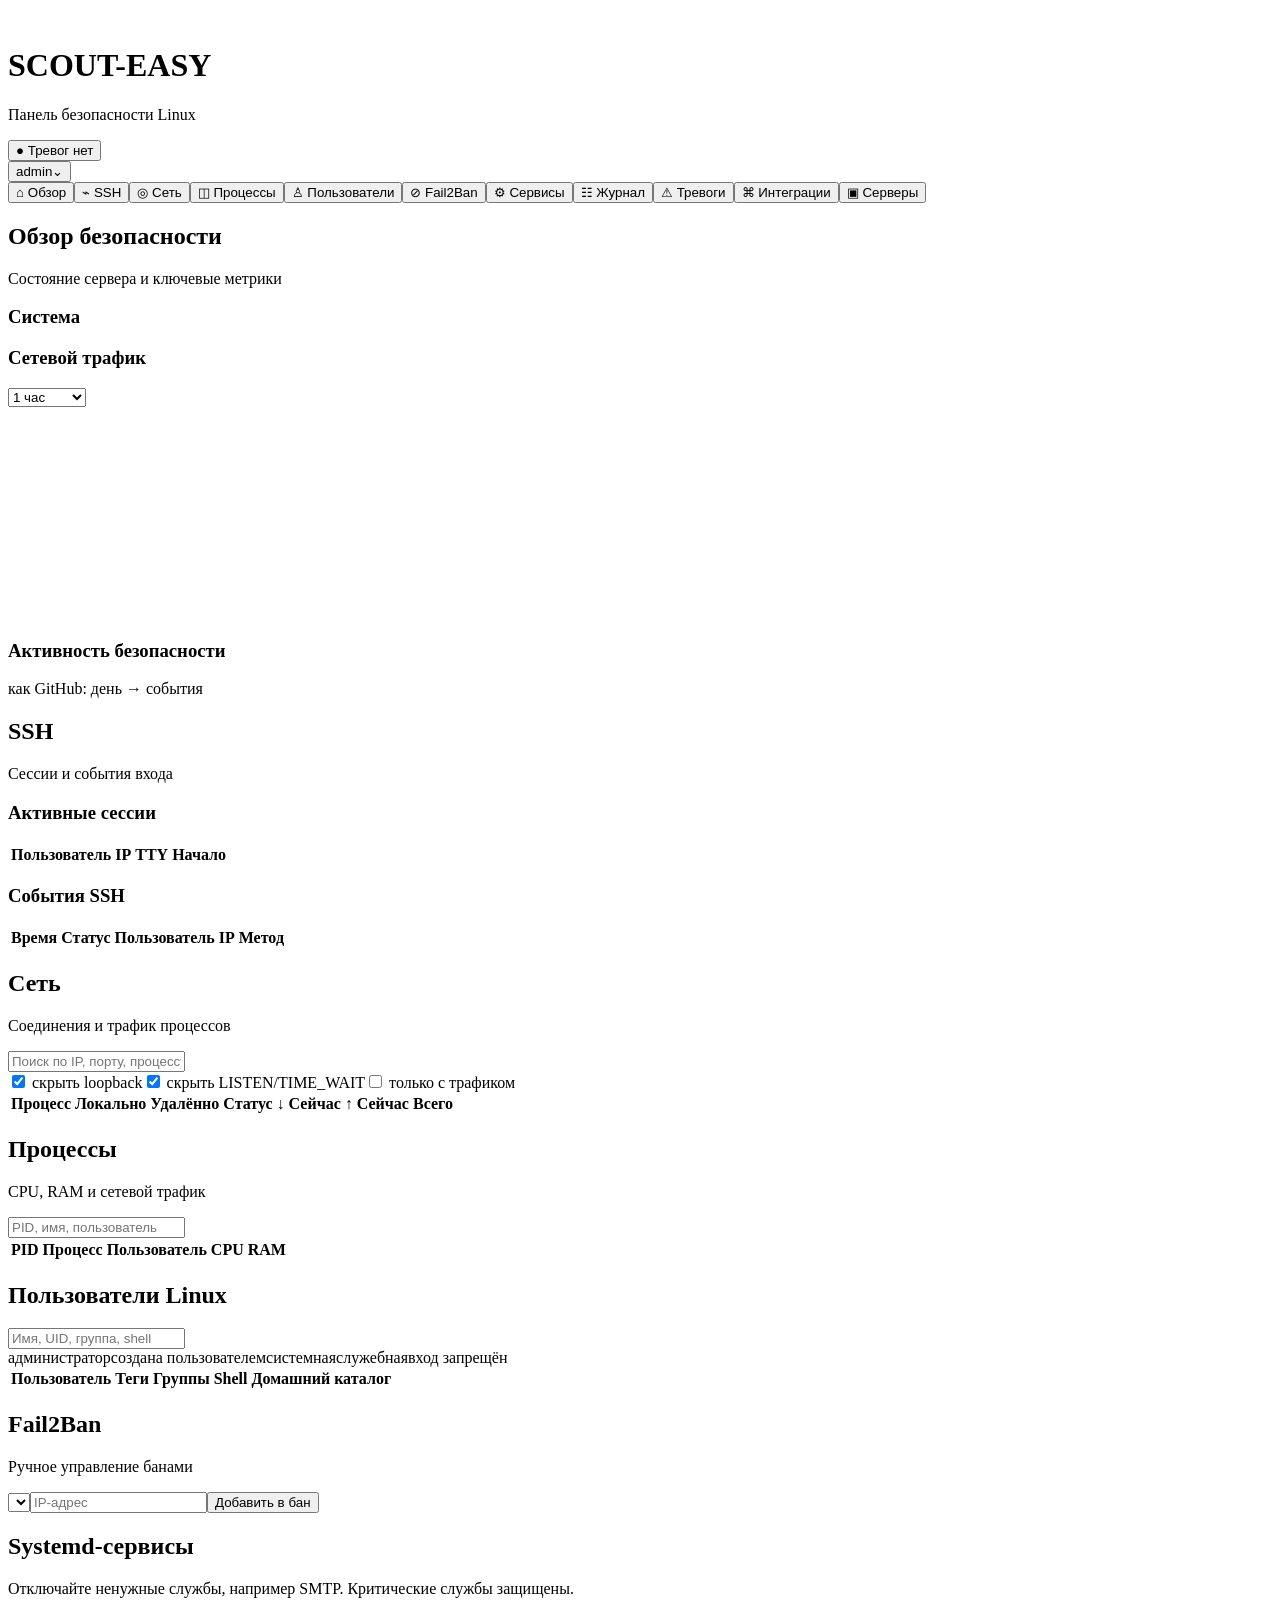
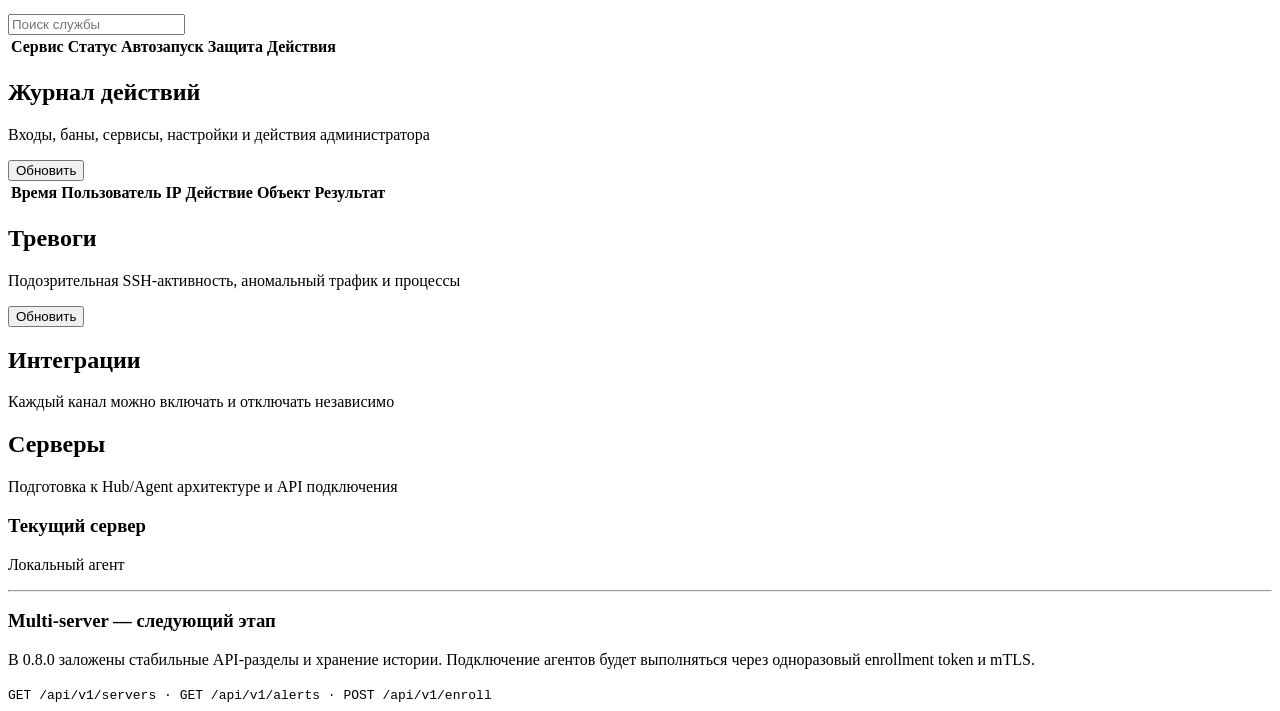
==== app/static/index.html @ 08ca0131 "Release SCOUT-EASY 0.8.0 with alerts, audit and services" ====
<!doctype html><html lang="ru"><head><meta charset="utf-8"><meta name="viewport" content="width=device-width,initial-scale=1"><title>SCOUT-EASY</title><link rel="icon" href="/static/favicon.png?v=0.8.0"><link rel="stylesheet" href="/static/style.css?v=0.8.0"></head>
<body>
<header class="topbar"><div class="brand"><img src="/static/scout-easy-logo.png?v=0.8.0" alt=""><div><h1>SCOUT-EASY</h1><p>Панель безопасности Linux</p></div></div><div class="top-actions"><button id="alarm-button" class="alarm-state ok">● Тревог нет</button><div class="profile-wrap"><button id="profile-button" class="profile-button"><img id="profile-avatar" src="/api/profile/avatar" alt=""><span id="profile-name">admin</span><span>⌄</span></button><div id="profile-menu" class="profile-menu" hidden><button data-profile="open">◉ Профиль</button><button data-profile="theme">◐ Сменить тему</button><a href="/api/profile/logs">⇩ Скачать логи</a><button data-profile="logout" class="danger-text">↪ Выйти</button></div></div></div></header>
<div class="app-shell"><aside class="sidebar" id="sidebar">
<button class="nav active" data-tab="overview">⌂ <span>Обзор</span></button><button class="nav" data-tab="ssh">⌁ <span>SSH</span></button><button class="nav" data-tab="network">◎ <span>Сеть</span></button><button class="nav" data-tab="processes">◫ <span>Процессы</span></button><button class="nav" data-tab="users">♙ <span>Пользователи</span></button><button class="nav" data-tab="fail2ban">⊘ <span>Fail2Ban</span></button><button class="nav" data-tab="services">⚙ <span>Сервисы</span></button><button class="nav" data-tab="audit">☷ <span>Журнал</span></button><button class="nav" data-tab="alerts">⚠ <span>Тревоги</span></button><button class="nav" data-tab="integrations">⌘ <span>Интеграции</span></button><button class="nav" data-tab="servers">▣ <span>Серверы</span></button>
</aside><main class="content">
<section class="tab active" id="tab-overview"><div class="page-head"><div><h2>Обзор безопасности</h2><p>Состояние сервера и ключевые метрики</p></div><span id="last-update"></span></div><div id="overview-cards" class="cards"></div><div class="grid two"><article class="panel"><div class="panel-title"><h3>Система</h3><span id="hostname"></span></div><div id="system"></div></article><article class="panel"><div class="panel-title"><h3>Сетевой трафик</h3><select id="traffic-range"><option value="900">15 минут</option><option value="3600" selected>1 час</option><option value="21600">6 часов</option><option value="86400">24 часа</option><option value="604800">7 дней</option></select></div><canvas id="traffic-chart" height="210"></canvas><div id="traffic-now" class="traffic-summary"></div></article></div><article class="panel"><div class="panel-title"><h3>Активность безопасности</h3><span>как GitHub: день → события</span></div><div id="heatmap" class="heatmap"></div></article></section>
<section class="tab" id="tab-ssh"><div class="page-head"><div><h2>SSH</h2><p>Сессии и события входа</p></div></div><div class="grid two"><article class="panel"><div class="panel-title"><h3>Активные сессии</h3></div><div class="table-wrap"><table><thead><tr><th>Пользователь</th><th>IP</th><th>TTY</th><th>Начало</th><th></th></tr></thead><tbody id="sessions"></tbody></table></div></article><article class="panel"><div class="panel-title"><h3>События SSH</h3></div><div class="table-wrap"><table><thead><tr><th>Время</th><th>Статус</th><th>Пользователь</th><th>IP</th><th>Метод</th><th></th></tr></thead><tbody id="events"></tbody></table></div></article></div></section>
<section class="tab" id="tab-network"><div class="page-head"><div><h2>Сеть</h2><p>Соединения и трафик процессов</p></div><input id="network-filter" class="filter" placeholder="Поиск по IP, порту, процессу"></div><article class="panel"><div class="toggle-row"><label><input id="hide-loopback" type="checkbox" checked> скрыть loopback</label><label><input id="hide-passive" type="checkbox" checked> скрыть LISTEN/TIME_WAIT</label><label><input id="active-traffic-only" type="checkbox"> только с трафиком</label></div><div class="table-wrap"><table><thead><tr><th>Процесс</th><th>Локально</th><th>Удалённо</th><th>Статус</th><th>↓ Сейчас</th><th>↑ Сейчас</th><th>Всего</th></tr></thead><tbody id="connections"></tbody></table></div></article></section>
<section class="tab" id="tab-processes"><div class="page-head"><div><h2>Процессы</h2><p>CPU, RAM и сетевой трафик</p></div><input id="process-filter" class="filter" placeholder="PID, имя, пользователь"></div><article class="panel"><div class="table-wrap"><table><thead><tr><th>PID</th><th>Процесс</th><th>Пользователь</th><th>CPU</th><th>RAM</th></tr></thead><tbody id="processes"></tbody></table></div></article></section>
<section class="tab" id="tab-users"><div class="page-head"><div><h2>Пользователи Linux</h2><p id="users-summary"></p></div><input id="users-filter" class="filter" placeholder="Имя, UID, группа, shell"></div><article class="panel"><div class="tag-legend"><span class="tag admin">администратор</span><span class="tag human">создана пользователем</span><span class="tag system">системная</span><span class="tag service">служебная</span><span class="tag disabled">вход запрещён</span></div><div class="table-wrap"><table><thead><tr><th>Пользователь</th><th>Теги</th><th>Группы</th><th>Shell</th><th>Домашний каталог</th></tr></thead><tbody id="users"></tbody></table></div></article></section>
<section class="tab" id="tab-fail2ban"><div class="page-head"><div><h2>Fail2Ban</h2><p>Ручное управление банами</p></div></div><article class="panel"><form id="f2b-manager" class="inline-form"><select id="f2b-jail"></select><input id="f2b-ip" placeholder="IP-адрес"><button class="danger">Добавить в бан</button></form><div id="fail2ban"></div></article></section>
<section class="tab" id="tab-services"><div class="page-head"><div><h2>Systemd-сервисы</h2><p>Отключайте ненужные службы, например SMTP. Критические службы защищены.</p></div><input id="service-filter" class="filter" placeholder="Поиск службы"></div><article class="panel"><div class="table-wrap"><table><thead><tr><th>Сервис</th><th>Статус</th><th>Автозапуск</th><th>Защита</th><th>Действия</th></tr></thead><tbody id="services"></tbody></table></div></article></section>
<section class="tab" id="tab-audit"><div class="page-head"><div><h2>Журнал действий</h2><p>Входы, баны, сервисы, настройки и действия администратора</p></div><button id="refresh-audit">Обновить</button></div><article class="panel"><div class="table-wrap"><table><thead><tr><th>Время</th><th>Пользователь</th><th>IP</th><th>Действие</th><th>Объект</th><th>Результат</th></tr></thead><tbody id="audit"></tbody></table></div></article></section>
<section class="tab" id="tab-alerts"><div class="page-head"><div><h2>Тревоги</h2><p>Подозрительная SSH-активность, аномальный трафик и процессы</p></div><button id="refresh-alerts">Обновить</button></div><div id="alerts-list" class="alerts-list"></div></section>
<section class="tab" id="tab-integrations"><div class="page-head"><div><h2>Интеграции</h2><p>Каждый канал можно включать и отключать независимо</p></div></div><div id="integrations" class="integration-grid"></div></section>
<section class="tab" id="tab-servers"><div class="page-head"><div><h2>Серверы</h2><p>Подготовка к Hub/Agent архитектуре и API подключения</p></div></div><article class="panel empty-state"><h3>Текущий сервер</h3><p id="current-server">Локальный агент</p><hr><h3>Multi-server — следующий этап</h3><p>В 0.8.0 заложены стабильные API-разделы и хранение истории. Подключение агентов будет выполняться через одноразовый enrollment token и mTLS.</p><code>GET /api/v1/servers · GET /api/v1/alerts · POST /api/v1/enroll</code></article></section>
</main></div>
<div id="profile-modal" class="modal" hidden><div class="modal-card"><button id="profile-close" class="modal-close">×</button><h2>Профиль</h2><div class="profile-editor"><img id="profile-avatar-large" src="/api/profile/avatar"><label class="upload">Загрузить аватар<input id="avatar-input" type="file" accept="image/png,image/jpeg,image/webp" hidden></label></div><form id="display-name-form"><label>Отображаемое имя<input id="display-name-input"></label><button>Сохранить</button></form><form id="password-form"><h3>Сменить пароль</h3><input id="current-password" type="password" placeholder="Текущий пароль"><input id="new-password" type="password" placeholder="Новый пароль"><input id="password-totp" inputmode="numeric" placeholder="Код 2FA"><button>Изменить пароль</button></form><form id="totp-form"><h3>Пересоздать 2FA</h3><input id="totp-password" type="password" placeholder="Пароль"><input id="totp-current" inputmode="numeric" placeholder="Текущий код"><button>Пересоздать 2FA</button><div id="totp-result"></div></form></div></div><div id="toast" class="toast" hidden></div>
<script src="/static/app.js?v=0.8.0"></script></body></html>
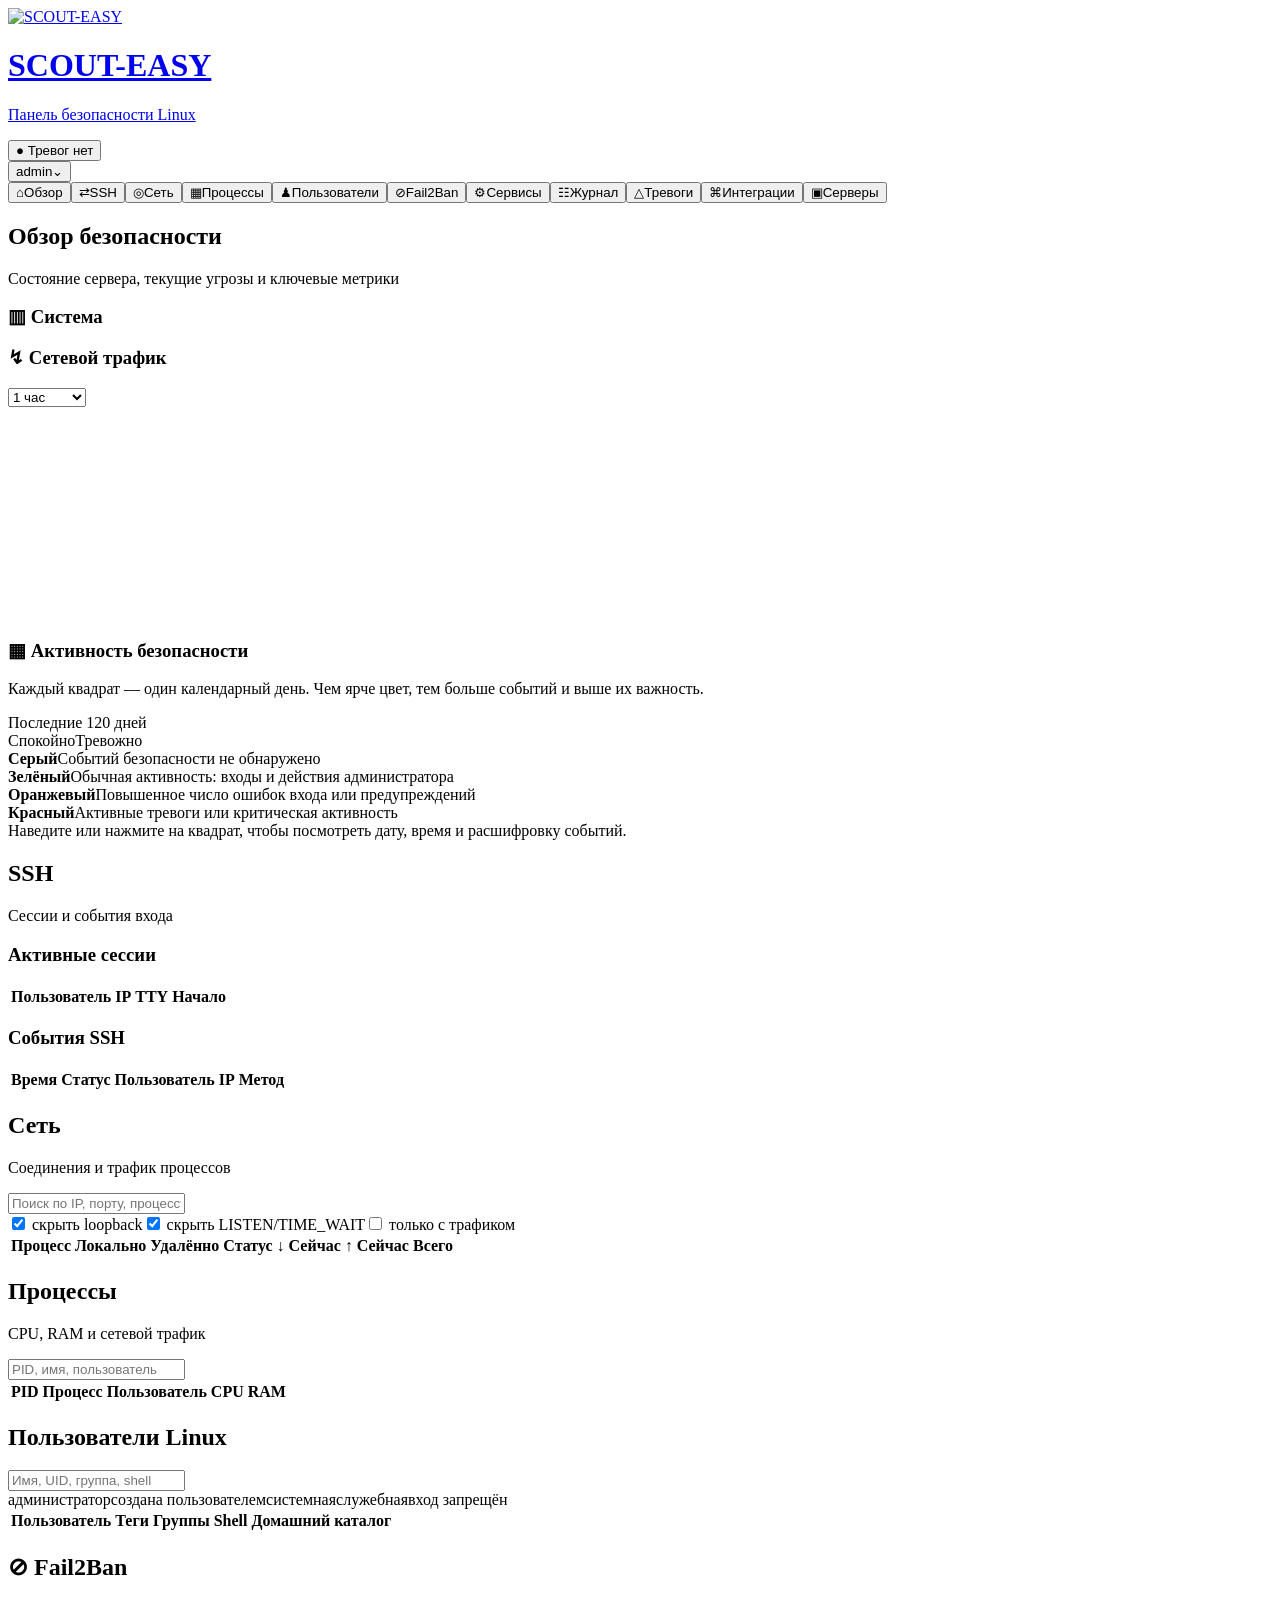
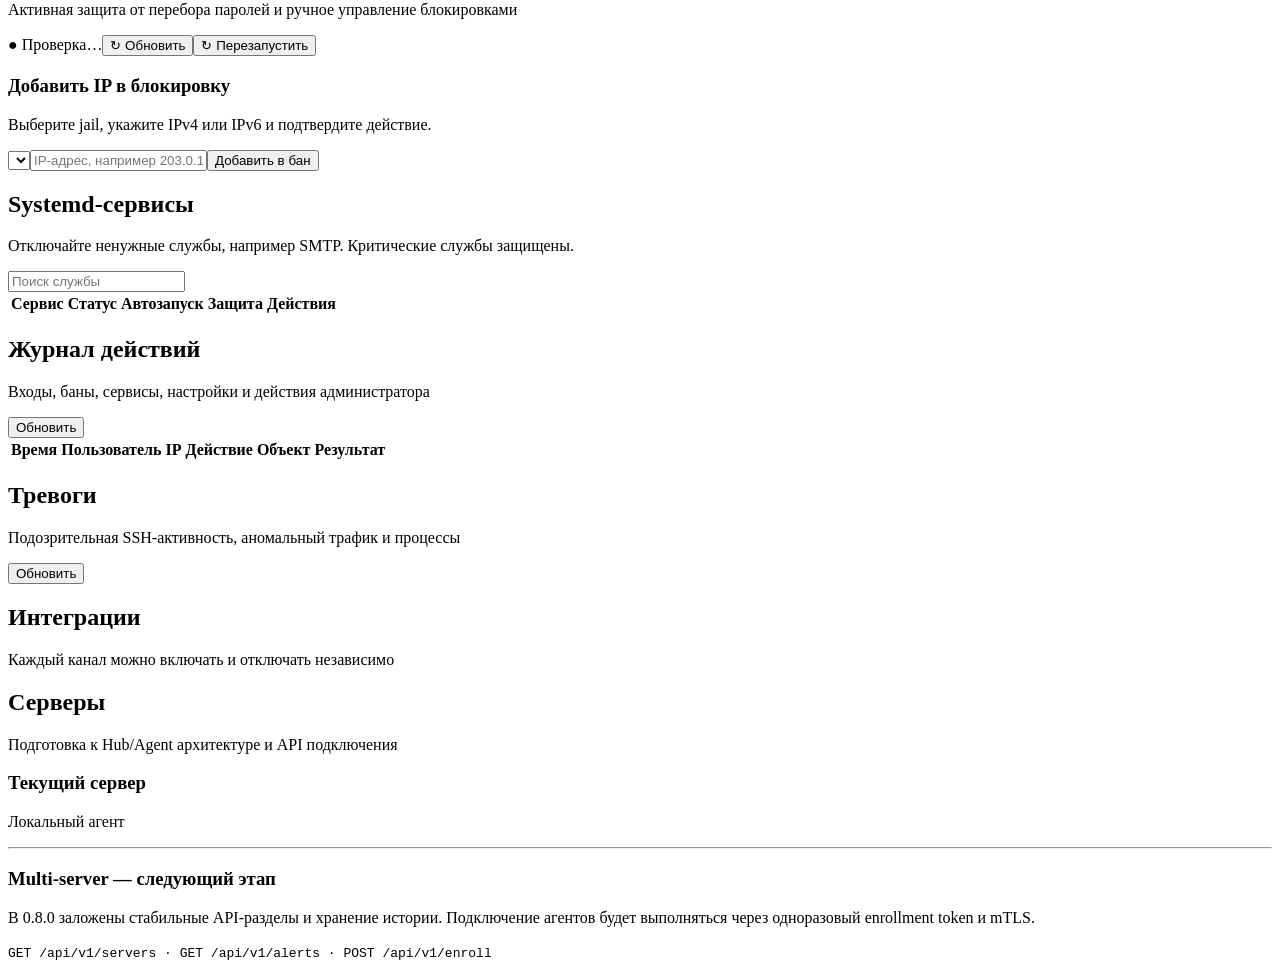
==== commit 510c9174: "Release SCOUT-EASY 0.8.2 UI and Fail2Ban improvements" ====
--- a/app/static/index.html
+++ b/app/static/index.html
@@ -1,15 +1,15 @@
-<!doctype html><html lang="ru"><head><meta charset="utf-8"><meta name="viewport" content="width=device-width,initial-scale=1"><title>SCOUT-EASY</title><link rel="icon" href="/static/favicon.png?v=0.8.0"><link rel="stylesheet" href="/static/style.css?v=0.8.0"></head>
+<!doctype html><html lang="ru"><head><meta charset="utf-8"><meta name="viewport" content="width=device-width,initial-scale=1"><title>SCOUT-EASY</title><link rel="icon" href="/static/favicon.png?v=0.8.2"><link rel="stylesheet" href="/static/style.css?v=0.8.2"></head>
 <body>
-<header class="topbar"><div class="brand"><img src="/static/scout-easy-logo.png?v=0.8.0" alt=""><div><h1>SCOUT-EASY</h1><p>Панель безопасности Linux</p></div></div><div class="top-actions"><button id="alarm-button" class="alarm-state ok">● Тревог нет</button><div class="profile-wrap"><button id="profile-button" class="profile-button"><img id="profile-avatar" src="/api/profile/avatar" alt=""><span id="profile-name">admin</span><span>⌄</span></button><div id="profile-menu" class="profile-menu" hidden><button data-profile="open">◉ Профиль</button><button data-profile="theme">◐ Сменить тему</button><a href="/api/profile/logs">⇩ Скачать логи</a><button data-profile="logout" class="danger-text">↪ Выйти</button></div></div></div></header>
+<header class="topbar"><a class="brand" href="#overview" id="brand-home" aria-label="На главную"><img src="/static/scout-easy-logo.png?v=0.8.2" alt="SCOUT-EASY"><div><h1>SCOUT-EASY</h1><p>Панель безопасности Linux</p></div></a><div class="top-actions"><button id="alarm-button" class="alarm-state ok">● Тревог нет</button><div class="profile-wrap"><button id="profile-button" class="profile-button"><img id="profile-avatar" src="/api/profile/avatar" alt=""><span id="profile-name">admin</span><span>⌄</span></button><div id="profile-menu" class="profile-menu" hidden><button data-profile="open">◉ Профиль</button><button data-profile="theme">◐ Сменить тему</button><a href="/api/profile/logs">⇩ Скачать логи</a><button data-profile="logout" class="danger-text">↪ Выйти</button></div></div></div></header>
 <div class="app-shell"><aside class="sidebar" id="sidebar">
-<button class="nav active" data-tab="overview">⌂ <span>Обзор</span></button><button class="nav" data-tab="ssh">⌁ <span>SSH</span></button><button class="nav" data-tab="network">◎ <span>Сеть</span></button><button class="nav" data-tab="processes">◫ <span>Процессы</span></button><button class="nav" data-tab="users">♙ <span>Пользователи</span></button><button class="nav" data-tab="fail2ban">⊘ <span>Fail2Ban</span></button><button class="nav" data-tab="services">⚙ <span>Сервисы</span></button><button class="nav" data-tab="audit">☷ <span>Журнал</span></button><button class="nav" data-tab="alerts">⚠ <span>Тревоги</span></button><button class="nav" data-tab="integrations">⌘ <span>Интеграции</span></button><button class="nav" data-tab="servers">▣ <span>Серверы</span></button>
+<button class="nav active" data-tab="overview"><span class="nav-icon">⌂</span><span>Обзор</span></button><button class="nav" data-tab="ssh"><span class="nav-icon">⇄</span><span>SSH</span></button><button class="nav" data-tab="network"><span class="nav-icon">◎</span><span>Сеть</span></button><button class="nav" data-tab="processes"><span class="nav-icon">▦</span><span>Процессы</span></button><button class="nav" data-tab="users"><span class="nav-icon">♟</span><span>Пользователи</span></button><button class="nav" data-tab="fail2ban"><span class="nav-icon">⊘</span><span>Fail2Ban</span></button><button class="nav" data-tab="services"><span class="nav-icon">⚙</span><span>Сервисы</span></button><button class="nav" data-tab="audit"><span class="nav-icon">☷</span><span>Журнал</span></button><button class="nav" data-tab="alerts"><span class="nav-icon">△</span><span>Тревоги</span></button><button class="nav" data-tab="integrations"><span class="nav-icon">⌘</span><span>Интеграции</span></button><button class="nav" data-tab="servers"><span class="nav-icon">▣</span><span>Серверы</span></button>
 </aside><main class="content">
-<section class="tab active" id="tab-overview"><div class="page-head"><div><h2>Обзор безопасности</h2><p>Состояние сервера и ключевые метрики</p></div><span id="last-update"></span></div><div id="overview-cards" class="cards"></div><div class="grid two"><article class="panel"><div class="panel-title"><h3>Система</h3><span id="hostname"></span></div><div id="system"></div></article><article class="panel"><div class="panel-title"><h3>Сетевой трафик</h3><select id="traffic-range"><option value="900">15 минут</option><option value="3600" selected>1 час</option><option value="21600">6 часов</option><option value="86400">24 часа</option><option value="604800">7 дней</option></select></div><canvas id="traffic-chart" height="210"></canvas><div id="traffic-now" class="traffic-summary"></div></article></div><article class="panel"><div class="panel-title"><h3>Активность безопасности</h3><span>как GitHub: день → события</span></div><div id="heatmap" class="heatmap"></div></article></section>
+<section class="tab active" id="tab-overview"><div class="page-head"><div><h2>Обзор безопасности</h2><p>Состояние сервера, текущие угрозы и ключевые метрики</p></div><span id="last-update"></span></div><div id="overview-cards" class="cards"></div><div class="grid two"><article class="panel"><div class="panel-title"><h3><span class="title-icon">▥</span> Система</h3><span id="hostname"></span></div><div id="system"></div></article><article class="panel"><div class="panel-title"><h3><span class="title-icon">↯</span> Сетевой трафик</h3><select id="traffic-range"><option value="900">15 минут</option><option value="3600" selected>1 час</option><option value="21600">6 часов</option><option value="86400">24 часа</option><option value="604800">7 дней</option></select></div><canvas id="traffic-chart" height="210"></canvas><div id="traffic-now" class="traffic-summary"></div></article></div><article class="panel security-activity-panel"><div class="panel-title"><div><h3><span class="title-icon">▦</span> Активность безопасности</h3><p>Каждый квадрат — один календарный день. Чем ярче цвет, тем больше событий и выше их важность.</p></div><span class="period-pill">Последние 120 дней</span></div><div id="activity-summary" class="activity-summary"></div><div class="heatmap-wrap"><div id="heatmap" class="heatmap"></div><div class="heatmap-legend"><span>Спокойно</span><i class="heat l0"></i><i class="heat l1"></i><i class="heat l2"></i><i class="heat l3"></i><i class="heat l4"></i><span>Тревожно</span></div></div><div class="activity-help"><article><b>Серый</b><span>Событий безопасности не обнаружено</span></article><article><b>Зелёный</b><span>Обычная активность: входы и действия администратора</span></article><article><b>Оранжевый</b><span>Повышенное число ошибок входа или предупреждений</span></article><article><b>Красный</b><span>Активные тревоги или критическая активность</span></article></div><div id="heatmap-details" class="heatmap-details">Наведите или нажмите на квадрат, чтобы посмотреть дату, время и расшифровку событий.</div></article></section>
 <section class="tab" id="tab-ssh"><div class="page-head"><div><h2>SSH</h2><p>Сессии и события входа</p></div></div><div class="grid two"><article class="panel"><div class="panel-title"><h3>Активные сессии</h3></div><div class="table-wrap"><table><thead><tr><th>Пользователь</th><th>IP</th><th>TTY</th><th>Начало</th><th></th></tr></thead><tbody id="sessions"></tbody></table></div></article><article class="panel"><div class="panel-title"><h3>События SSH</h3></div><div class="table-wrap"><table><thead><tr><th>Время</th><th>Статус</th><th>Пользователь</th><th>IP</th><th>Метод</th><th></th></tr></thead><tbody id="events"></tbody></table></div></article></div></section>
 <section class="tab" id="tab-network"><div class="page-head"><div><h2>Сеть</h2><p>Соединения и трафик процессов</p></div><input id="network-filter" class="filter" placeholder="Поиск по IP, порту, процессу"></div><article class="panel"><div class="toggle-row"><label><input id="hide-loopback" type="checkbox" checked> скрыть loopback</label><label><input id="hide-passive" type="checkbox" checked> скрыть LISTEN/TIME_WAIT</label><label><input id="active-traffic-only" type="checkbox"> только с трафиком</label></div><div class="table-wrap"><table><thead><tr><th>Процесс</th><th>Локально</th><th>Удалённо</th><th>Статус</th><th>↓ Сейчас</th><th>↑ Сейчас</th><th>Всего</th></tr></thead><tbody id="connections"></tbody></table></div></article></section>
 <section class="tab" id="tab-processes"><div class="page-head"><div><h2>Процессы</h2><p>CPU, RAM и сетевой трафик</p></div><input id="process-filter" class="filter" placeholder="PID, имя, пользователь"></div><article class="panel"><div class="table-wrap"><table><thead><tr><th>PID</th><th>Процесс</th><th>Пользователь</th><th>CPU</th><th>RAM</th></tr></thead><tbody id="processes"></tbody></table></div></article></section>
 <section class="tab" id="tab-users"><div class="page-head"><div><h2>Пользователи Linux</h2><p id="users-summary"></p></div><input id="users-filter" class="filter" placeholder="Имя, UID, группа, shell"></div><article class="panel"><div class="tag-legend"><span class="tag admin">администратор</span><span class="tag human">создана пользователем</span><span class="tag system">системная</span><span class="tag service">служебная</span><span class="tag disabled">вход запрещён</span></div><div class="table-wrap"><table><thead><tr><th>Пользователь</th><th>Теги</th><th>Группы</th><th>Shell</th><th>Домашний каталог</th></tr></thead><tbody id="users"></tbody></table></div></article></section>
-<section class="tab" id="tab-fail2ban"><div class="page-head"><div><h2>Fail2Ban</h2><p>Ручное управление банами</p></div></div><article class="panel"><form id="f2b-manager" class="inline-form"><select id="f2b-jail"></select><input id="f2b-ip" placeholder="IP-адрес"><button class="danger">Добавить в бан</button></form><div id="fail2ban"></div></article></section>
+<section class="tab" id="tab-fail2ban"><div class="page-head"><div><h2><span class="title-icon">⊘</span> Fail2Ban</h2><p>Активная защита от перебора паролей и ручное управление блокировками</p></div><div class="page-actions"><span id="f2b-status" class="service-status checking">● Проверка…</span><button id="f2b-refresh">↻ Обновить</button><button data-act="service" data-unit="fail2ban.service" data-op="restart">↻ Перезапустить</button></div></div><div id="f2b-summary" class="f2b-summary"></div><article class="panel f2b-panel"><div class="f2b-manager-head"><div><h3>Добавить IP в блокировку</h3><p>Выберите jail, укажите IPv4 или IPv6 и подтвердите действие.</p></div></div><form id="f2b-manager" class="inline-form"><select id="f2b-jail"></select><input id="f2b-ip" placeholder="IP-адрес, например 203.0.113.10"><button class="danger">Добавить в бан</button></form><div id="fail2ban"></div></article></section>
 <section class="tab" id="tab-services"><div class="page-head"><div><h2>Systemd-сервисы</h2><p>Отключайте ненужные службы, например SMTP. Критические службы защищены.</p></div><input id="service-filter" class="filter" placeholder="Поиск службы"></div><article class="panel"><div class="table-wrap"><table><thead><tr><th>Сервис</th><th>Статус</th><th>Автозапуск</th><th>Защита</th><th>Действия</th></tr></thead><tbody id="services"></tbody></table></div></article></section>
 <section class="tab" id="tab-audit"><div class="page-head"><div><h2>Журнал действий</h2><p>Входы, баны, сервисы, настройки и действия администратора</p></div><button id="refresh-audit">Обновить</button></div><article class="panel"><div class="table-wrap"><table><thead><tr><th>Время</th><th>Пользователь</th><th>IP</th><th>Действие</th><th>Объект</th><th>Результат</th></tr></thead><tbody id="audit"></tbody></table></div></article></section>
 <section class="tab" id="tab-alerts"><div class="page-head"><div><h2>Тревоги</h2><p>Подозрительная SSH-активность, аномальный трафик и процессы</p></div><button id="refresh-alerts">Обновить</button></div><div id="alerts-list" class="alerts-list"></div></section>
@@ -17,4 +17,4 @@
 <section class="tab" id="tab-servers"><div class="page-head"><div><h2>Серверы</h2><p>Подготовка к Hub/Agent архитектуре и API подключения</p></div></div><article class="panel empty-state"><h3>Текущий сервер</h3><p id="current-server">Локальный агент</p><hr><h3>Multi-server — следующий этап</h3><p>В 0.8.0 заложены стабильные API-разделы и хранение истории. Подключение агентов будет выполняться через одноразовый enrollment token и mTLS.</p><code>GET /api/v1/servers · GET /api/v1/alerts · POST /api/v1/enroll</code></article></section>
 </main></div>
 <div id="profile-modal" class="modal" hidden><div class="modal-card"><button id="profile-close" class="modal-close">×</button><h2>Профиль</h2><div class="profile-editor"><img id="profile-avatar-large" src="/api/profile/avatar"><label class="upload">Загрузить аватар<input id="avatar-input" type="file" accept="image/png,image/jpeg,image/webp" hidden></label></div><form id="display-name-form"><label>Отображаемое имя<input id="display-name-input"></label><button>Сохранить</button></form><form id="password-form"><h3>Сменить пароль</h3><input id="current-password" type="password" placeholder="Текущий пароль"><input id="new-password" type="password" placeholder="Новый пароль"><input id="password-totp" inputmode="numeric" placeholder="Код 2FA"><button>Изменить пароль</button></form><form id="totp-form"><h3>Пересоздать 2FA</h3><input id="totp-password" type="password" placeholder="Пароль"><input id="totp-current" inputmode="numeric" placeholder="Текущий код"><button>Пересоздать 2FA</button><div id="totp-result"></div></form></div></div><div id="toast" class="toast" hidden></div>
-<script src="/static/app.js?v=0.8.0"></script></body></html>
+<script src="/static/app.js?v=0.8.2"></script></body></html>
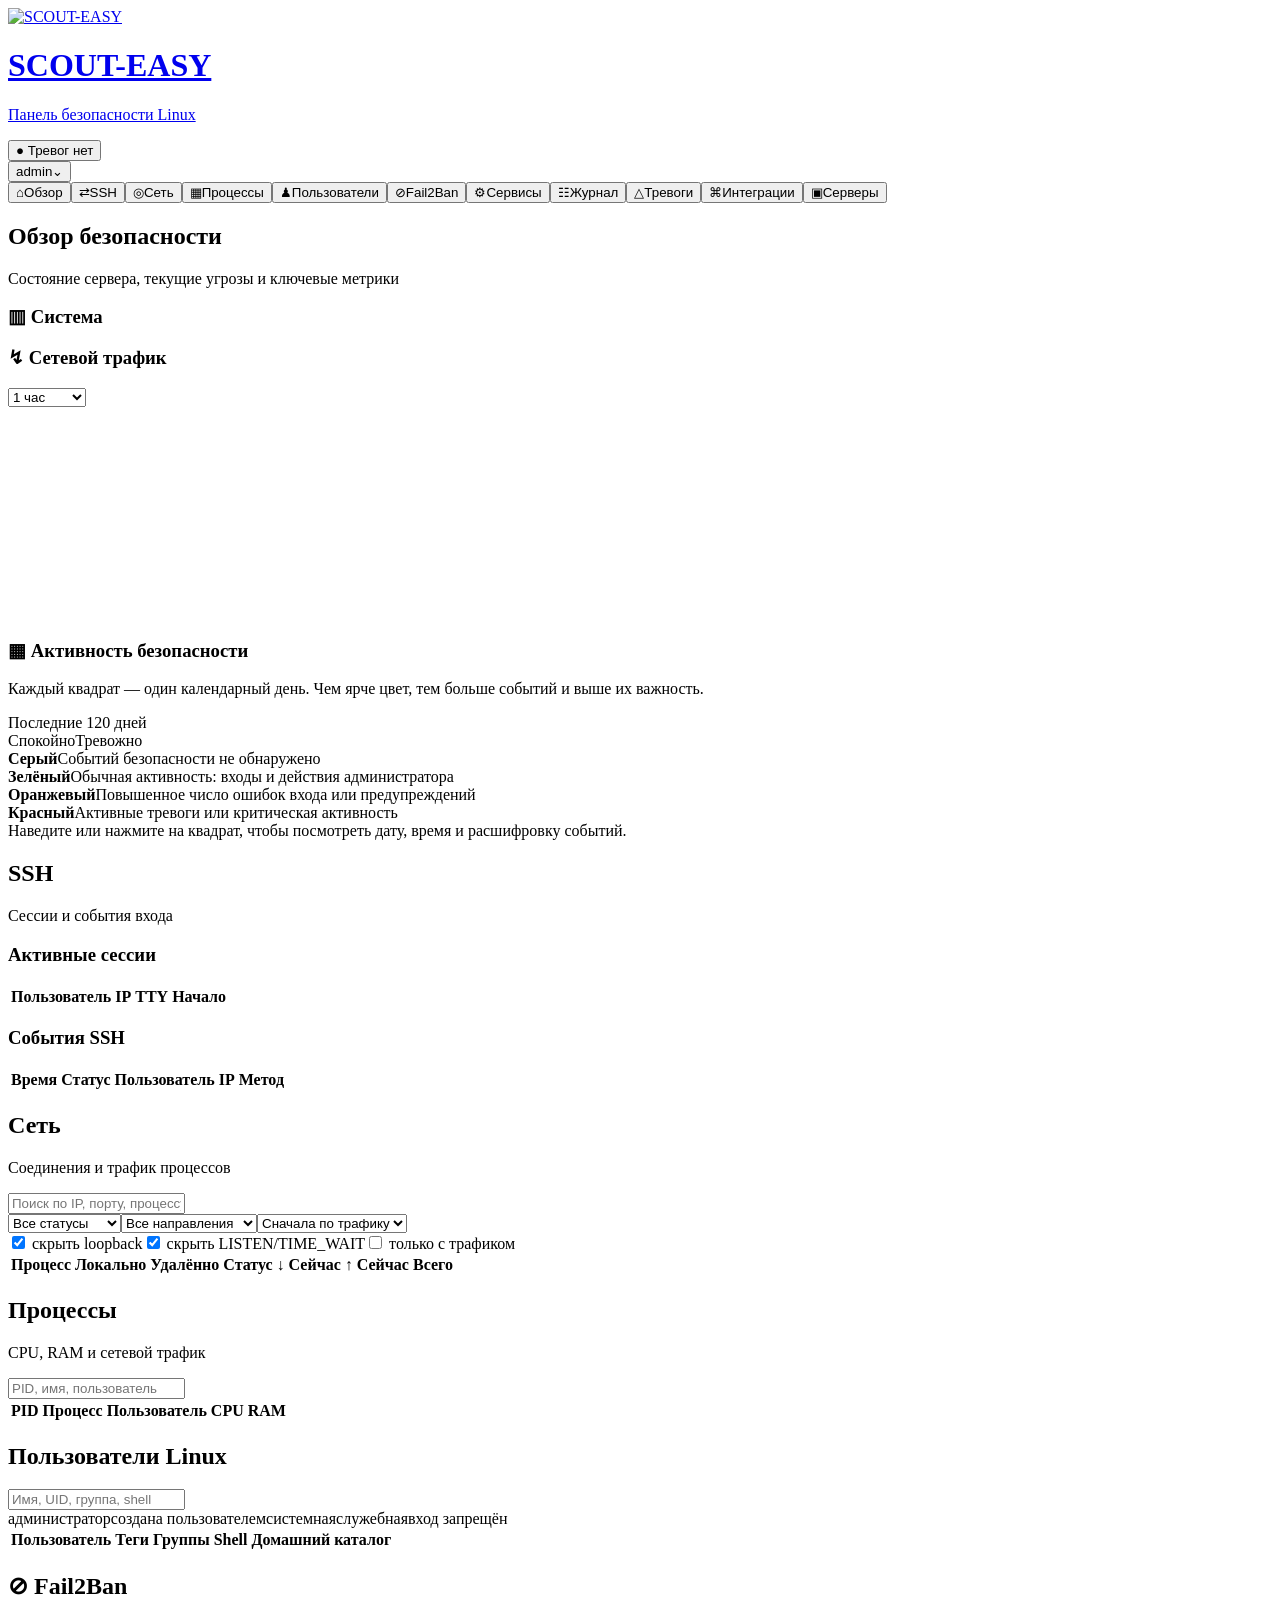
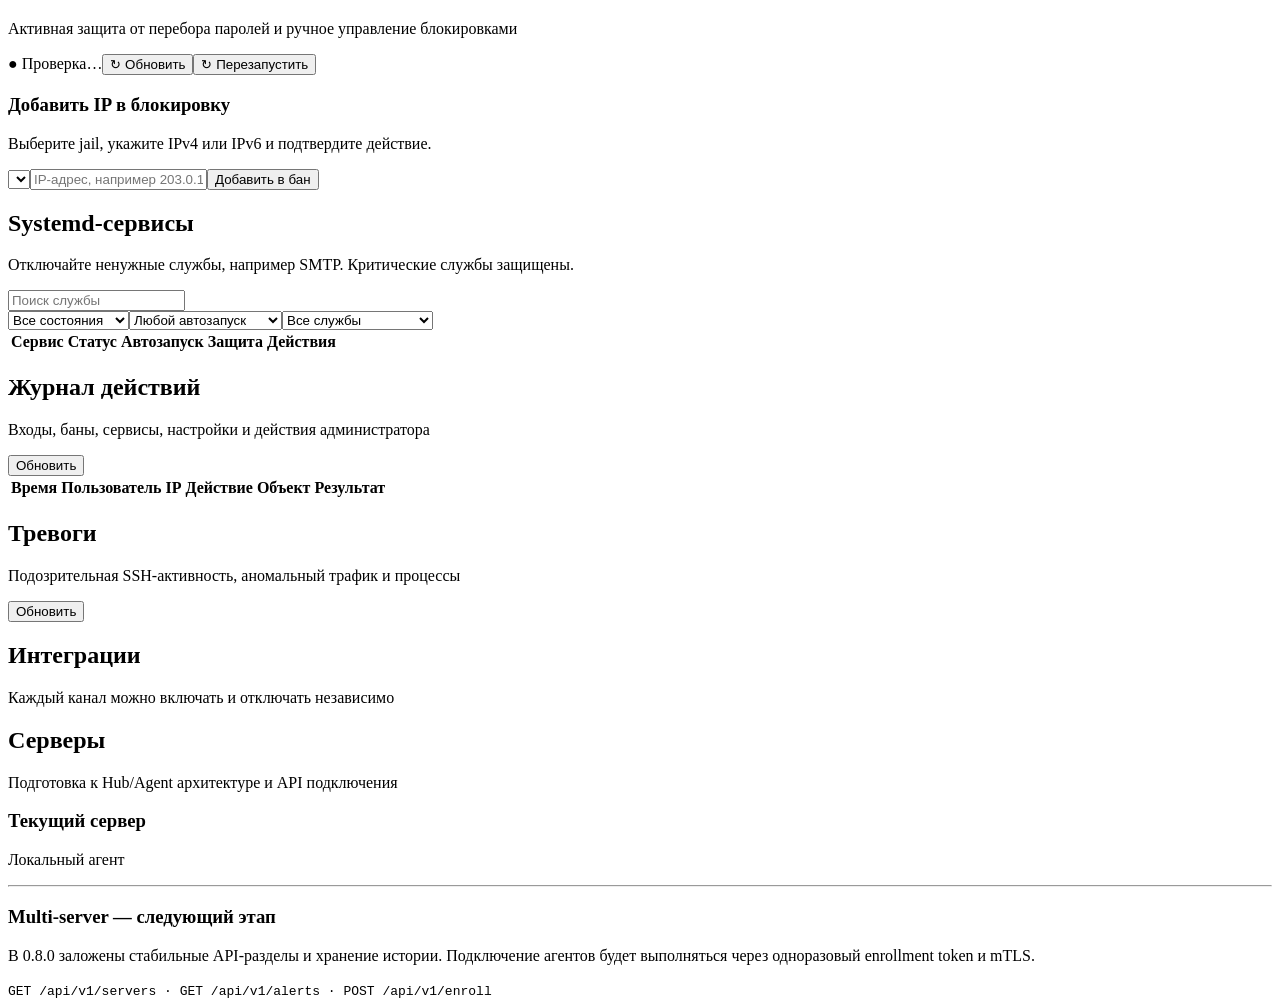
==== commit 1a381b30: "Release SCOUT-EASY 0.8.3" ====
--- a/app/static/index.html
+++ b/app/static/index.html
@@ -1,20 +1,20 @@
-<!doctype html><html lang="ru"><head><meta charset="utf-8"><meta name="viewport" content="width=device-width,initial-scale=1"><title>SCOUT-EASY</title><link rel="icon" href="/static/favicon.png?v=0.8.2"><link rel="stylesheet" href="/static/style.css?v=0.8.2"></head>
+<!doctype html><html lang="ru"><head><meta charset="utf-8"><meta name="viewport" content="width=device-width,initial-scale=1"><title>SCOUT-EASY</title><link rel="icon" href="/static/favicon.png?v=0.8.3"><link rel="stylesheet" href="/static/style.css?v=0.8.3"></head>
 <body>
-<header class="topbar"><a class="brand" href="#overview" id="brand-home" aria-label="На главную"><img src="/static/scout-easy-logo.png?v=0.8.2" alt="SCOUT-EASY"><div><h1>SCOUT-EASY</h1><p>Панель безопасности Linux</p></div></a><div class="top-actions"><button id="alarm-button" class="alarm-state ok">● Тревог нет</button><div class="profile-wrap"><button id="profile-button" class="profile-button"><img id="profile-avatar" src="/api/profile/avatar" alt=""><span id="profile-name">admin</span><span>⌄</span></button><div id="profile-menu" class="profile-menu" hidden><button data-profile="open">◉ Профиль</button><button data-profile="theme">◐ Сменить тему</button><a href="/api/profile/logs">⇩ Скачать логи</a><button data-profile="logout" class="danger-text">↪ Выйти</button></div></div></div></header>
+<header class="topbar"><a class="brand" href="#overview" id="brand-home" aria-label="На главную"><img src="/static/scout-easy-logo.png?v=0.8.3" alt="SCOUT-EASY"><div><h1>SCOUT-EASY</h1><p>Панель безопасности Linux</p></div></a><div class="top-actions"><button id="alarm-button" class="alarm-state ok">● Тревог нет</button><div class="profile-wrap"><button id="profile-button" class="profile-button"><img id="profile-avatar" src="/api/profile/avatar" alt=""><span id="profile-name">admin</span><span>⌄</span></button><div id="profile-menu" class="profile-menu" hidden><button data-profile="open">◉ Профиль</button><button data-profile="theme">◐ Сменить тему</button><a href="/api/profile/logs">⇩ Скачать логи</a><button data-profile="logout" class="danger-text">↪ Выйти</button></div></div></div></header>
 <div class="app-shell"><aside class="sidebar" id="sidebar">
 <button class="nav active" data-tab="overview"><span class="nav-icon">⌂</span><span>Обзор</span></button><button class="nav" data-tab="ssh"><span class="nav-icon">⇄</span><span>SSH</span></button><button class="nav" data-tab="network"><span class="nav-icon">◎</span><span>Сеть</span></button><button class="nav" data-tab="processes"><span class="nav-icon">▦</span><span>Процессы</span></button><button class="nav" data-tab="users"><span class="nav-icon">♟</span><span>Пользователи</span></button><button class="nav" data-tab="fail2ban"><span class="nav-icon">⊘</span><span>Fail2Ban</span></button><button class="nav" data-tab="services"><span class="nav-icon">⚙</span><span>Сервисы</span></button><button class="nav" data-tab="audit"><span class="nav-icon">☷</span><span>Журнал</span></button><button class="nav" data-tab="alerts"><span class="nav-icon">△</span><span>Тревоги</span></button><button class="nav" data-tab="integrations"><span class="nav-icon">⌘</span><span>Интеграции</span></button><button class="nav" data-tab="servers"><span class="nav-icon">▣</span><span>Серверы</span></button>
 </aside><main class="content">
 <section class="tab active" id="tab-overview"><div class="page-head"><div><h2>Обзор безопасности</h2><p>Состояние сервера, текущие угрозы и ключевые метрики</p></div><span id="last-update"></span></div><div id="overview-cards" class="cards"></div><div class="grid two"><article class="panel"><div class="panel-title"><h3><span class="title-icon">▥</span> Система</h3><span id="hostname"></span></div><div id="system"></div></article><article class="panel"><div class="panel-title"><h3><span class="title-icon">↯</span> Сетевой трафик</h3><select id="traffic-range"><option value="900">15 минут</option><option value="3600" selected>1 час</option><option value="21600">6 часов</option><option value="86400">24 часа</option><option value="604800">7 дней</option></select></div><canvas id="traffic-chart" height="210"></canvas><div id="traffic-now" class="traffic-summary"></div></article></div><article class="panel security-activity-panel"><div class="panel-title"><div><h3><span class="title-icon">▦</span> Активность безопасности</h3><p>Каждый квадрат — один календарный день. Чем ярче цвет, тем больше событий и выше их важность.</p></div><span class="period-pill">Последние 120 дней</span></div><div id="activity-summary" class="activity-summary"></div><div class="heatmap-wrap"><div id="heatmap" class="heatmap"></div><div class="heatmap-legend"><span>Спокойно</span><i class="heat l0"></i><i class="heat l1"></i><i class="heat l2"></i><i class="heat l3"></i><i class="heat l4"></i><span>Тревожно</span></div></div><div class="activity-help"><article><b>Серый</b><span>Событий безопасности не обнаружено</span></article><article><b>Зелёный</b><span>Обычная активность: входы и действия администратора</span></article><article><b>Оранжевый</b><span>Повышенное число ошибок входа или предупреждений</span></article><article><b>Красный</b><span>Активные тревоги или критическая активность</span></article></div><div id="heatmap-details" class="heatmap-details">Наведите или нажмите на квадрат, чтобы посмотреть дату, время и расшифровку событий.</div></article></section>
 <section class="tab" id="tab-ssh"><div class="page-head"><div><h2>SSH</h2><p>Сессии и события входа</p></div></div><div class="grid two"><article class="panel"><div class="panel-title"><h3>Активные сессии</h3></div><div class="table-wrap"><table><thead><tr><th>Пользователь</th><th>IP</th><th>TTY</th><th>Начало</th><th></th></tr></thead><tbody id="sessions"></tbody></table></div></article><article class="panel"><div class="panel-title"><h3>События SSH</h3></div><div class="table-wrap"><table><thead><tr><th>Время</th><th>Статус</th><th>Пользователь</th><th>IP</th><th>Метод</th><th></th></tr></thead><tbody id="events"></tbody></table></div></article></div></section>
-<section class="tab" id="tab-network"><div class="page-head"><div><h2>Сеть</h2><p>Соединения и трафик процессов</p></div><input id="network-filter" class="filter" placeholder="Поиск по IP, порту, процессу"></div><article class="panel"><div class="toggle-row"><label><input id="hide-loopback" type="checkbox" checked> скрыть loopback</label><label><input id="hide-passive" type="checkbox" checked> скрыть LISTEN/TIME_WAIT</label><label><input id="active-traffic-only" type="checkbox"> только с трафиком</label></div><div class="table-wrap"><table><thead><tr><th>Процесс</th><th>Локально</th><th>Удалённо</th><th>Статус</th><th>↓ Сейчас</th><th>↑ Сейчас</th><th>Всего</th></tr></thead><tbody id="connections"></tbody></table></div></article></section>
+<section class="tab" id="tab-network"><div class="page-head"><div><h2>Сеть</h2><p>Соединения и трафик процессов</p></div><input id="network-filter" class="filter" placeholder="Поиск по IP, порту, процессу"></div><article class="panel"><div class="filter-grid"><select id="network-status"><option value="">Все статусы</option><option>ESTABLISHED</option><option>LISTEN</option><option>TIME_WAIT</option><option>CLOSE_WAIT</option><option>NONE</option></select><select id="network-direction"><option value="">Все направления</option><option value="external">Только внешние</option><option value="local">Только локальные</option></select><select id="network-sort"><option value="traffic">Сначала по трафику</option><option value="process">По процессу</option><option value="status">По статусу</option></select></div><div class="toggle-row"><label><input id="hide-loopback" type="checkbox" checked> скрыть loopback</label><label><input id="hide-passive" type="checkbox" checked> скрыть LISTEN/TIME_WAIT</label><label><input id="active-traffic-only" type="checkbox"> только с трафиком</label></div><div class="table-wrap"><table><thead><tr><th>Процесс</th><th>Локально</th><th>Удалённо</th><th>Статус</th><th>↓ Сейчас</th><th>↑ Сейчас</th><th>Всего</th></tr></thead><tbody id="connections"></tbody></table></div></article></section>
 <section class="tab" id="tab-processes"><div class="page-head"><div><h2>Процессы</h2><p>CPU, RAM и сетевой трафик</p></div><input id="process-filter" class="filter" placeholder="PID, имя, пользователь"></div><article class="panel"><div class="table-wrap"><table><thead><tr><th>PID</th><th>Процесс</th><th>Пользователь</th><th>CPU</th><th>RAM</th></tr></thead><tbody id="processes"></tbody></table></div></article></section>
 <section class="tab" id="tab-users"><div class="page-head"><div><h2>Пользователи Linux</h2><p id="users-summary"></p></div><input id="users-filter" class="filter" placeholder="Имя, UID, группа, shell"></div><article class="panel"><div class="tag-legend"><span class="tag admin">администратор</span><span class="tag human">создана пользователем</span><span class="tag system">системная</span><span class="tag service">служебная</span><span class="tag disabled">вход запрещён</span></div><div class="table-wrap"><table><thead><tr><th>Пользователь</th><th>Теги</th><th>Группы</th><th>Shell</th><th>Домашний каталог</th></tr></thead><tbody id="users"></tbody></table></div></article></section>
 <section class="tab" id="tab-fail2ban"><div class="page-head"><div><h2><span class="title-icon">⊘</span> Fail2Ban</h2><p>Активная защита от перебора паролей и ручное управление блокировками</p></div><div class="page-actions"><span id="f2b-status" class="service-status checking">● Проверка…</span><button id="f2b-refresh">↻ Обновить</button><button data-act="service" data-unit="fail2ban.service" data-op="restart">↻ Перезапустить</button></div></div><div id="f2b-summary" class="f2b-summary"></div><article class="panel f2b-panel"><div class="f2b-manager-head"><div><h3>Добавить IP в блокировку</h3><p>Выберите jail, укажите IPv4 или IPv6 и подтвердите действие.</p></div></div><form id="f2b-manager" class="inline-form"><select id="f2b-jail"></select><input id="f2b-ip" placeholder="IP-адрес, например 203.0.113.10"><button class="danger">Добавить в бан</button></form><div id="fail2ban"></div></article></section>
-<section class="tab" id="tab-services"><div class="page-head"><div><h2>Systemd-сервисы</h2><p>Отключайте ненужные службы, например SMTP. Критические службы защищены.</p></div><input id="service-filter" class="filter" placeholder="Поиск службы"></div><article class="panel"><div class="table-wrap"><table><thead><tr><th>Сервис</th><th>Статус</th><th>Автозапуск</th><th>Защита</th><th>Действия</th></tr></thead><tbody id="services"></tbody></table></div></article></section>
+<section class="tab" id="tab-services"><div class="page-head"><div><h2>Systemd-сервисы</h2><p>Отключайте ненужные службы, например SMTP. Критические службы защищены.</p></div><input id="service-filter" class="filter" placeholder="Поиск службы"></div><article class="panel"><div class="filter-grid"><select id="service-status"><option value="">Все состояния</option><option value="active">Активные</option><option value="inactive">Остановленные</option><option value="failed">С ошибкой</option></select><select id="service-enabled"><option value="">Любой автозапуск</option><option value="enabled">Автозапуск включён</option><option value="disabled">Автозапуск отключён</option></select><select id="service-protection"><option value="">Все службы</option><option value="protected">Только защищённые</option><option value="manageable">Можно отключить</option></select></div><div class="table-wrap"><table><thead><tr><th>Сервис</th><th>Статус</th><th>Автозапуск</th><th>Защита</th><th>Действия</th></tr></thead><tbody id="services"></tbody></table></div></article></section>
 <section class="tab" id="tab-audit"><div class="page-head"><div><h2>Журнал действий</h2><p>Входы, баны, сервисы, настройки и действия администратора</p></div><button id="refresh-audit">Обновить</button></div><article class="panel"><div class="table-wrap"><table><thead><tr><th>Время</th><th>Пользователь</th><th>IP</th><th>Действие</th><th>Объект</th><th>Результат</th></tr></thead><tbody id="audit"></tbody></table></div></article></section>
 <section class="tab" id="tab-alerts"><div class="page-head"><div><h2>Тревоги</h2><p>Подозрительная SSH-активность, аномальный трафик и процессы</p></div><button id="refresh-alerts">Обновить</button></div><div id="alerts-list" class="alerts-list"></div></section>
 <section class="tab" id="tab-integrations"><div class="page-head"><div><h2>Интеграции</h2><p>Каждый канал можно включать и отключать независимо</p></div></div><div id="integrations" class="integration-grid"></div></section>
 <section class="tab" id="tab-servers"><div class="page-head"><div><h2>Серверы</h2><p>Подготовка к Hub/Agent архитектуре и API подключения</p></div></div><article class="panel empty-state"><h3>Текущий сервер</h3><p id="current-server">Локальный агент</p><hr><h3>Multi-server — следующий этап</h3><p>В 0.8.0 заложены стабильные API-разделы и хранение истории. Подключение агентов будет выполняться через одноразовый enrollment token и mTLS.</p><code>GET /api/v1/servers · GET /api/v1/alerts · POST /api/v1/enroll</code></article></section>
 </main></div>
 <div id="profile-modal" class="modal" hidden><div class="modal-card"><button id="profile-close" class="modal-close">×</button><h2>Профиль</h2><div class="profile-editor"><img id="profile-avatar-large" src="/api/profile/avatar"><label class="upload">Загрузить аватар<input id="avatar-input" type="file" accept="image/png,image/jpeg,image/webp" hidden></label></div><form id="display-name-form"><label>Отображаемое имя<input id="display-name-input"></label><button>Сохранить</button></form><form id="password-form"><h3>Сменить пароль</h3><input id="current-password" type="password" placeholder="Текущий пароль"><input id="new-password" type="password" placeholder="Новый пароль"><input id="password-totp" inputmode="numeric" placeholder="Код 2FA"><button>Изменить пароль</button></form><form id="totp-form"><h3>Пересоздать 2FA</h3><input id="totp-password" type="password" placeholder="Пароль"><input id="totp-current" inputmode="numeric" placeholder="Текущий код"><button>Пересоздать 2FA</button><div id="totp-result"></div></form></div></div><div id="toast" class="toast" hidden></div>
-<script src="/static/app.js?v=0.8.2"></script></body></html>
+<script src="/static/app.js?v=0.8.3"></script></body></html>
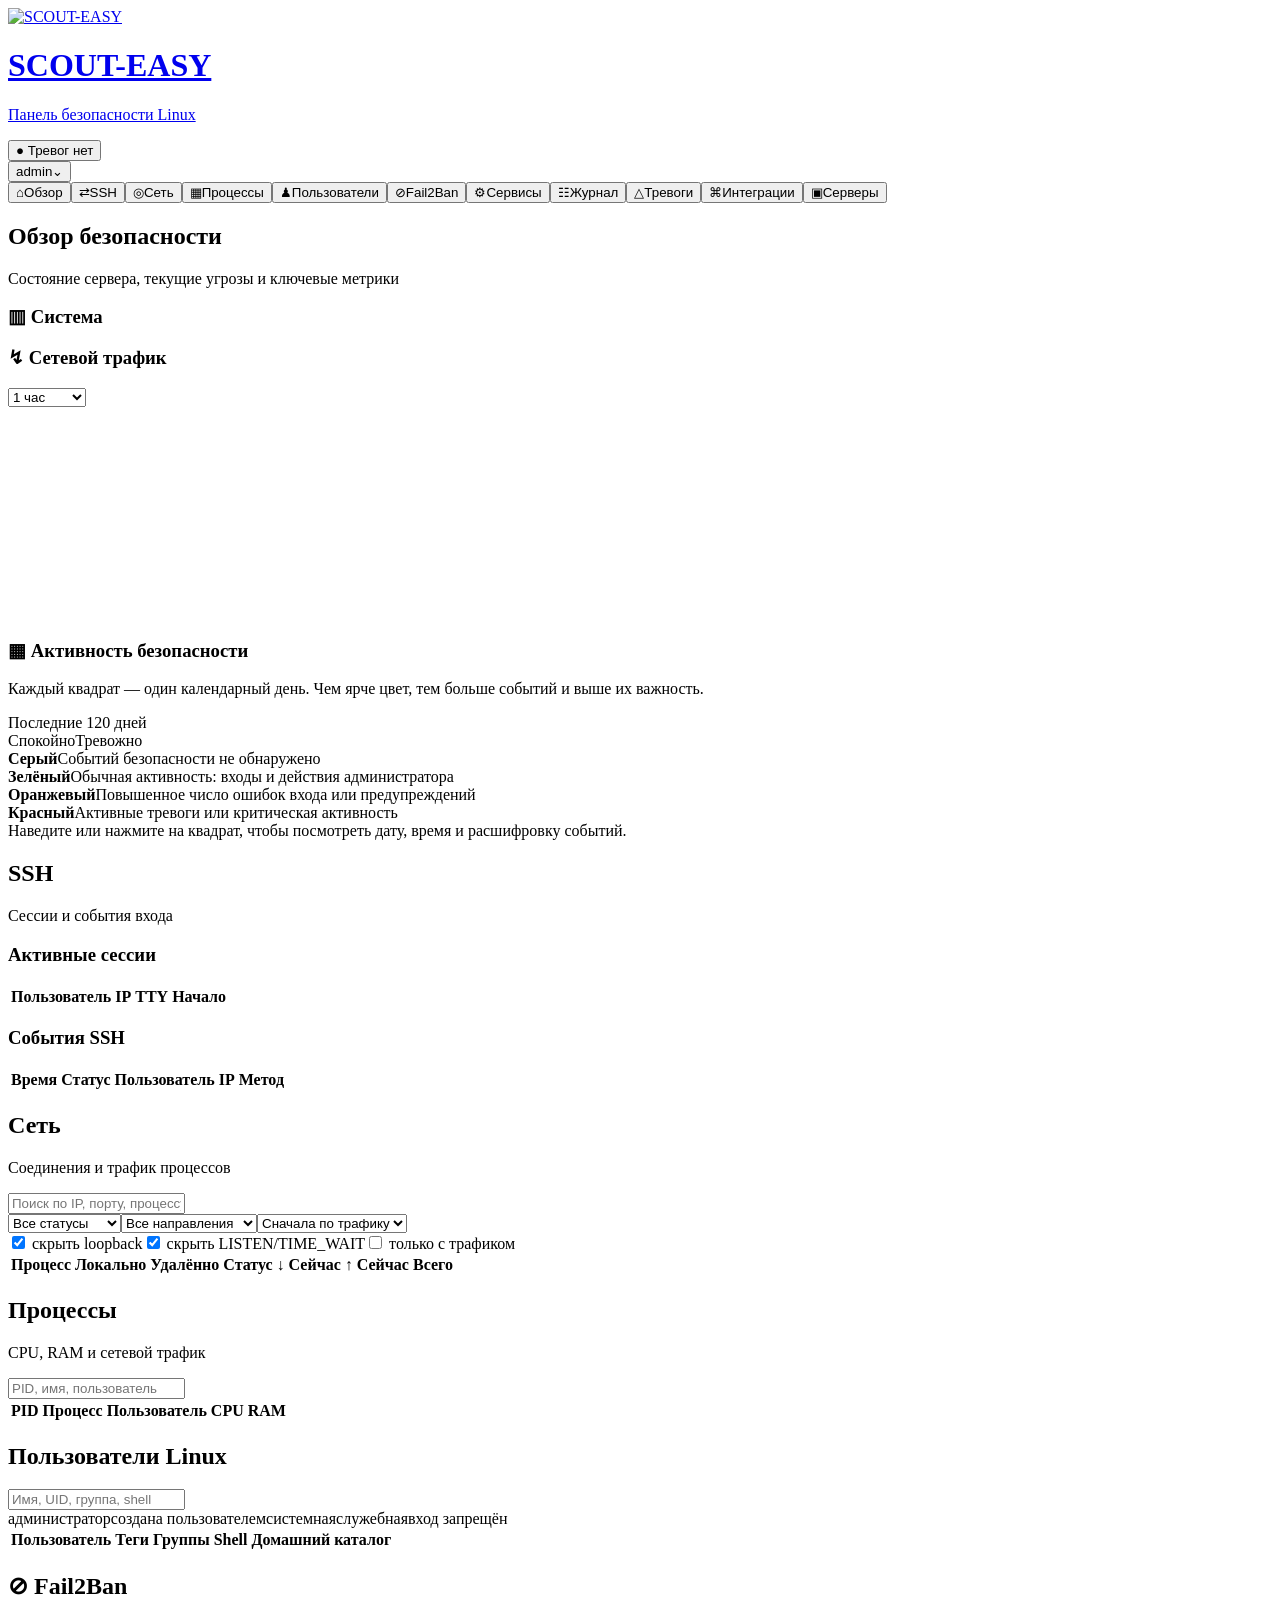
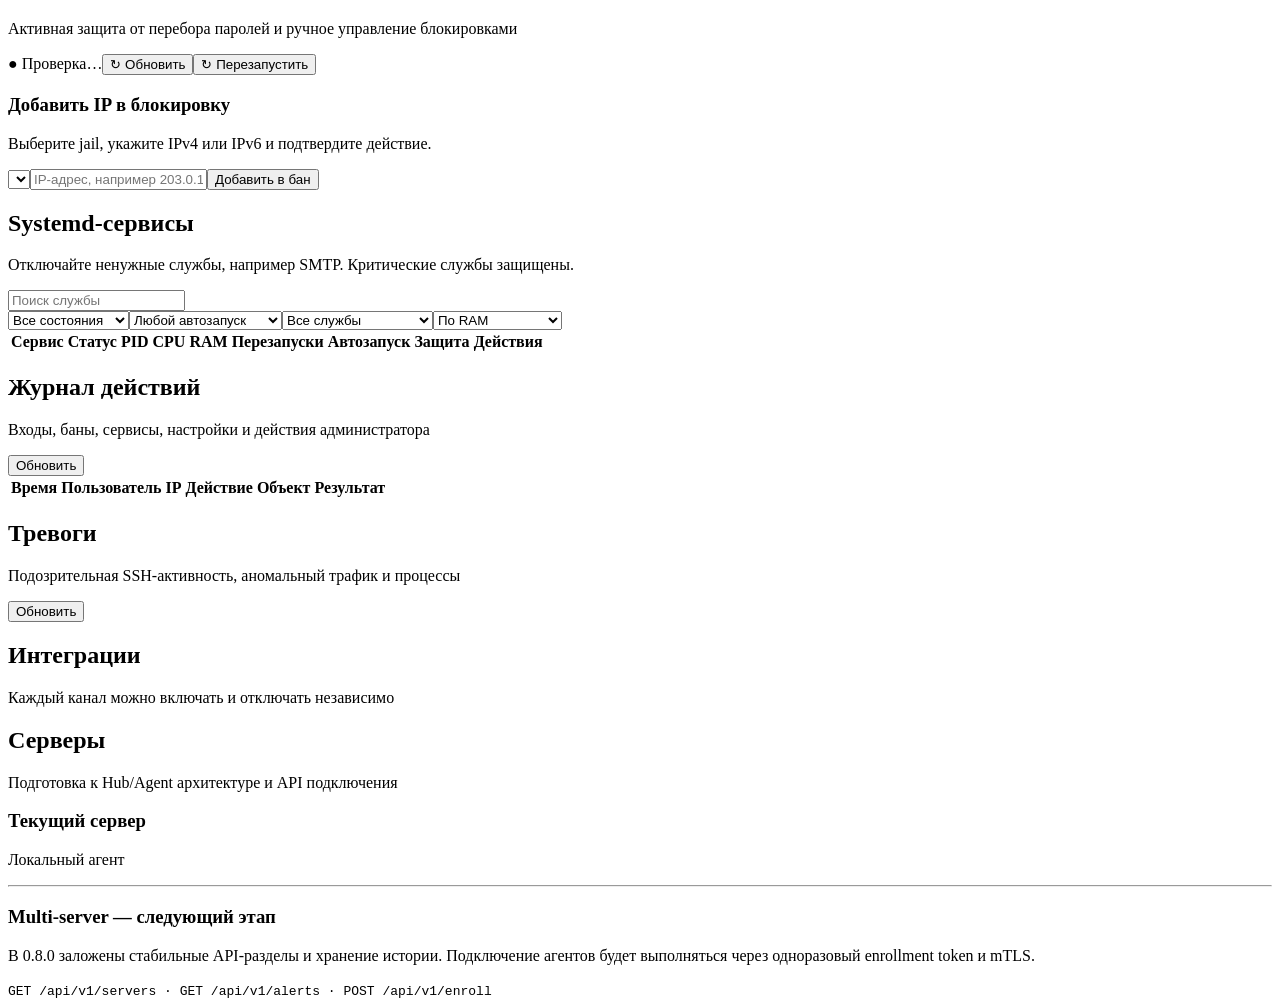
==== commit 079dac63: "Release SCOUT-EASY 0.8.4" ====
--- a/app/static/index.html
+++ b/app/static/index.html
@@ -10,11 +10,11 @@
 <section class="tab" id="tab-processes"><div class="page-head"><div><h2>Процессы</h2><p>CPU, RAM и сетевой трафик</p></div><input id="process-filter" class="filter" placeholder="PID, имя, пользователь"></div><article class="panel"><div class="table-wrap"><table><thead><tr><th>PID</th><th>Процесс</th><th>Пользователь</th><th>CPU</th><th>RAM</th></tr></thead><tbody id="processes"></tbody></table></div></article></section>
 <section class="tab" id="tab-users"><div class="page-head"><div><h2>Пользователи Linux</h2><p id="users-summary"></p></div><input id="users-filter" class="filter" placeholder="Имя, UID, группа, shell"></div><article class="panel"><div class="tag-legend"><span class="tag admin">администратор</span><span class="tag human">создана пользователем</span><span class="tag system">системная</span><span class="tag service">служебная</span><span class="tag disabled">вход запрещён</span></div><div class="table-wrap"><table><thead><tr><th>Пользователь</th><th>Теги</th><th>Группы</th><th>Shell</th><th>Домашний каталог</th></tr></thead><tbody id="users"></tbody></table></div></article></section>
 <section class="tab" id="tab-fail2ban"><div class="page-head"><div><h2><span class="title-icon">⊘</span> Fail2Ban</h2><p>Активная защита от перебора паролей и ручное управление блокировками</p></div><div class="page-actions"><span id="f2b-status" class="service-status checking">● Проверка…</span><button id="f2b-refresh">↻ Обновить</button><button data-act="service" data-unit="fail2ban.service" data-op="restart">↻ Перезапустить</button></div></div><div id="f2b-summary" class="f2b-summary"></div><article class="panel f2b-panel"><div class="f2b-manager-head"><div><h3>Добавить IP в блокировку</h3><p>Выберите jail, укажите IPv4 или IPv6 и подтвердите действие.</p></div></div><form id="f2b-manager" class="inline-form"><select id="f2b-jail"></select><input id="f2b-ip" placeholder="IP-адрес, например 203.0.113.10"><button class="danger">Добавить в бан</button></form><div id="fail2ban"></div></article></section>
-<section class="tab" id="tab-services"><div class="page-head"><div><h2>Systemd-сервисы</h2><p>Отключайте ненужные службы, например SMTP. Критические службы защищены.</p></div><input id="service-filter" class="filter" placeholder="Поиск службы"></div><article class="panel"><div class="filter-grid"><select id="service-status"><option value="">Все состояния</option><option value="active">Активные</option><option value="inactive">Остановленные</option><option value="failed">С ошибкой</option></select><select id="service-enabled"><option value="">Любой автозапуск</option><option value="enabled">Автозапуск включён</option><option value="disabled">Автозапуск отключён</option></select><select id="service-protection"><option value="">Все службы</option><option value="protected">Только защищённые</option><option value="manageable">Можно отключить</option></select></div><div class="table-wrap"><table><thead><tr><th>Сервис</th><th>Статус</th><th>Автозапуск</th><th>Защита</th><th>Действия</th></tr></thead><tbody id="services"></tbody></table></div></article></section>
+<section class="tab" id="tab-services"><div class="page-head"><div><h2>Systemd-сервисы</h2><p>Отключайте ненужные службы, например SMTP. Критические службы защищены.</p></div><input id="service-filter" class="filter" placeholder="Поиск службы"></div><article class="panel"><div class="filter-grid"><select id="service-status"><option value="">Все состояния</option><option value="active">Активные</option><option value="inactive">Остановленные</option><option value="failed">С ошибкой</option></select><select id="service-enabled"><option value="">Любой автозапуск</option><option value="enabled">Автозапуск включён</option><option value="disabled">Автозапуск отключён</option></select><select id="service-protection"><option value="">Все службы</option><option value="protected">Только защищённые</option><option value="manageable">Можно отключить</option></select><select id="service-sort"><option value="memory">По RAM</option><option value="cpu">По CPU</option><option value="name">По имени</option><option value="restarts">По перезапускам</option></select></div><div class="table-wrap"><table><thead><tr><th>Сервис</th><th>Статус</th><th>PID</th><th>CPU</th><th>RAM</th><th>Перезапуски</th><th>Автозапуск</th><th>Защита</th><th>Действия</th></tr></thead><tbody id="services"></tbody></table></div></article></section>
 <section class="tab" id="tab-audit"><div class="page-head"><div><h2>Журнал действий</h2><p>Входы, баны, сервисы, настройки и действия администратора</p></div><button id="refresh-audit">Обновить</button></div><article class="panel"><div class="table-wrap"><table><thead><tr><th>Время</th><th>Пользователь</th><th>IP</th><th>Действие</th><th>Объект</th><th>Результат</th></tr></thead><tbody id="audit"></tbody></table></div></article></section>
 <section class="tab" id="tab-alerts"><div class="page-head"><div><h2>Тревоги</h2><p>Подозрительная SSH-активность, аномальный трафик и процессы</p></div><button id="refresh-alerts">Обновить</button></div><div id="alerts-list" class="alerts-list"></div></section>
 <section class="tab" id="tab-integrations"><div class="page-head"><div><h2>Интеграции</h2><p>Каждый канал можно включать и отключать независимо</p></div></div><div id="integrations" class="integration-grid"></div></section>
 <section class="tab" id="tab-servers"><div class="page-head"><div><h2>Серверы</h2><p>Подготовка к Hub/Agent архитектуре и API подключения</p></div></div><article class="panel empty-state"><h3>Текущий сервер</h3><p id="current-server">Локальный агент</p><hr><h3>Multi-server — следующий этап</h3><p>В 0.8.0 заложены стабильные API-разделы и хранение истории. Подключение агентов будет выполняться через одноразовый enrollment token и mTLS.</p><code>GET /api/v1/servers · GET /api/v1/alerts · POST /api/v1/enroll</code></article></section>
 </main></div>
 <div id="profile-modal" class="modal" hidden><div class="modal-card"><button id="profile-close" class="modal-close">×</button><h2>Профиль</h2><div class="profile-editor"><img id="profile-avatar-large" src="/api/profile/avatar"><label class="upload">Загрузить аватар<input id="avatar-input" type="file" accept="image/png,image/jpeg,image/webp" hidden></label></div><form id="display-name-form"><label>Отображаемое имя<input id="display-name-input"></label><button>Сохранить</button></form><form id="password-form"><h3>Сменить пароль</h3><input id="current-password" type="password" placeholder="Текущий пароль"><input id="new-password" type="password" placeholder="Новый пароль"><input id="password-totp" inputmode="numeric" placeholder="Код 2FA"><button>Изменить пароль</button></form><form id="totp-form"><h3>Пересоздать 2FA</h3><input id="totp-password" type="password" placeholder="Пароль"><input id="totp-current" inputmode="numeric" placeholder="Текущий код"><button>Пересоздать 2FA</button><div id="totp-result"></div></form></div></div><div id="toast" class="toast" hidden></div>
-<script src="/static/app.js?v=0.8.3"></script></body></html>
+<script src="/static/app.js?v=0.8.4"></script></body></html>
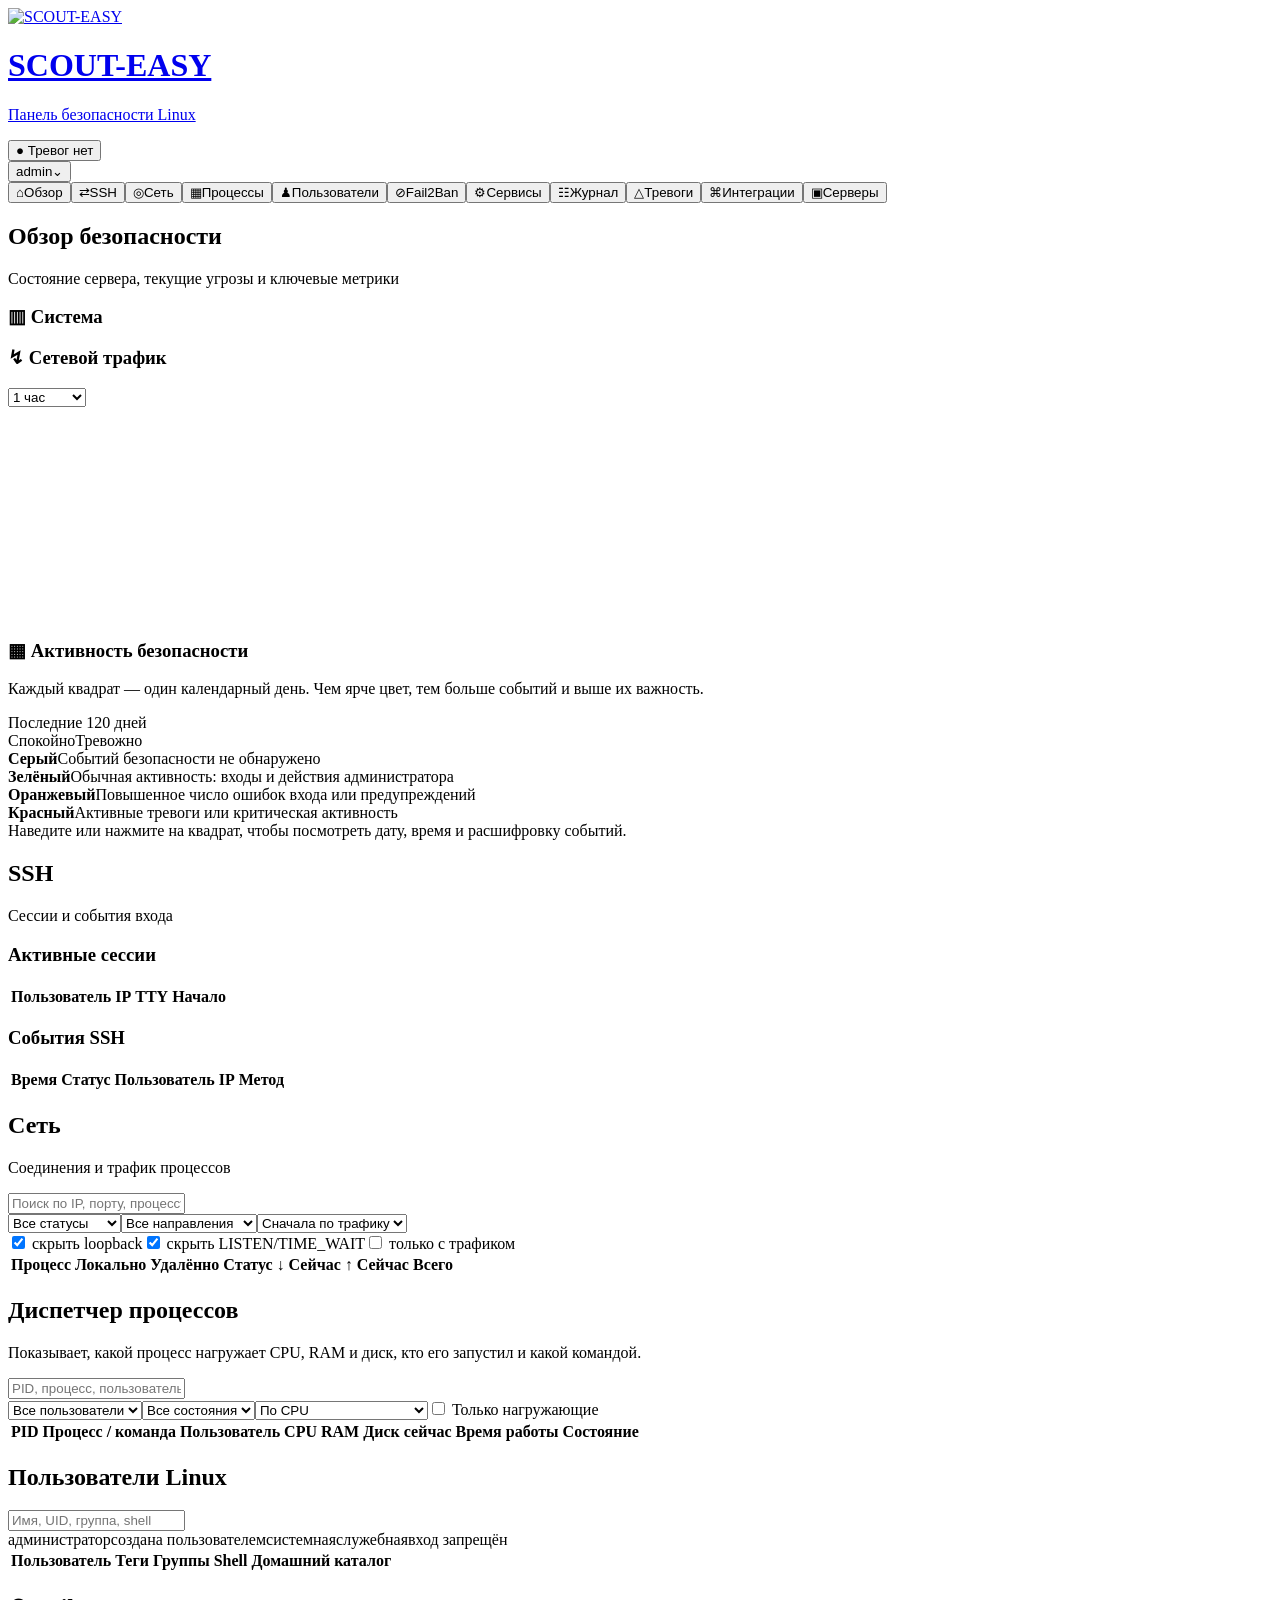
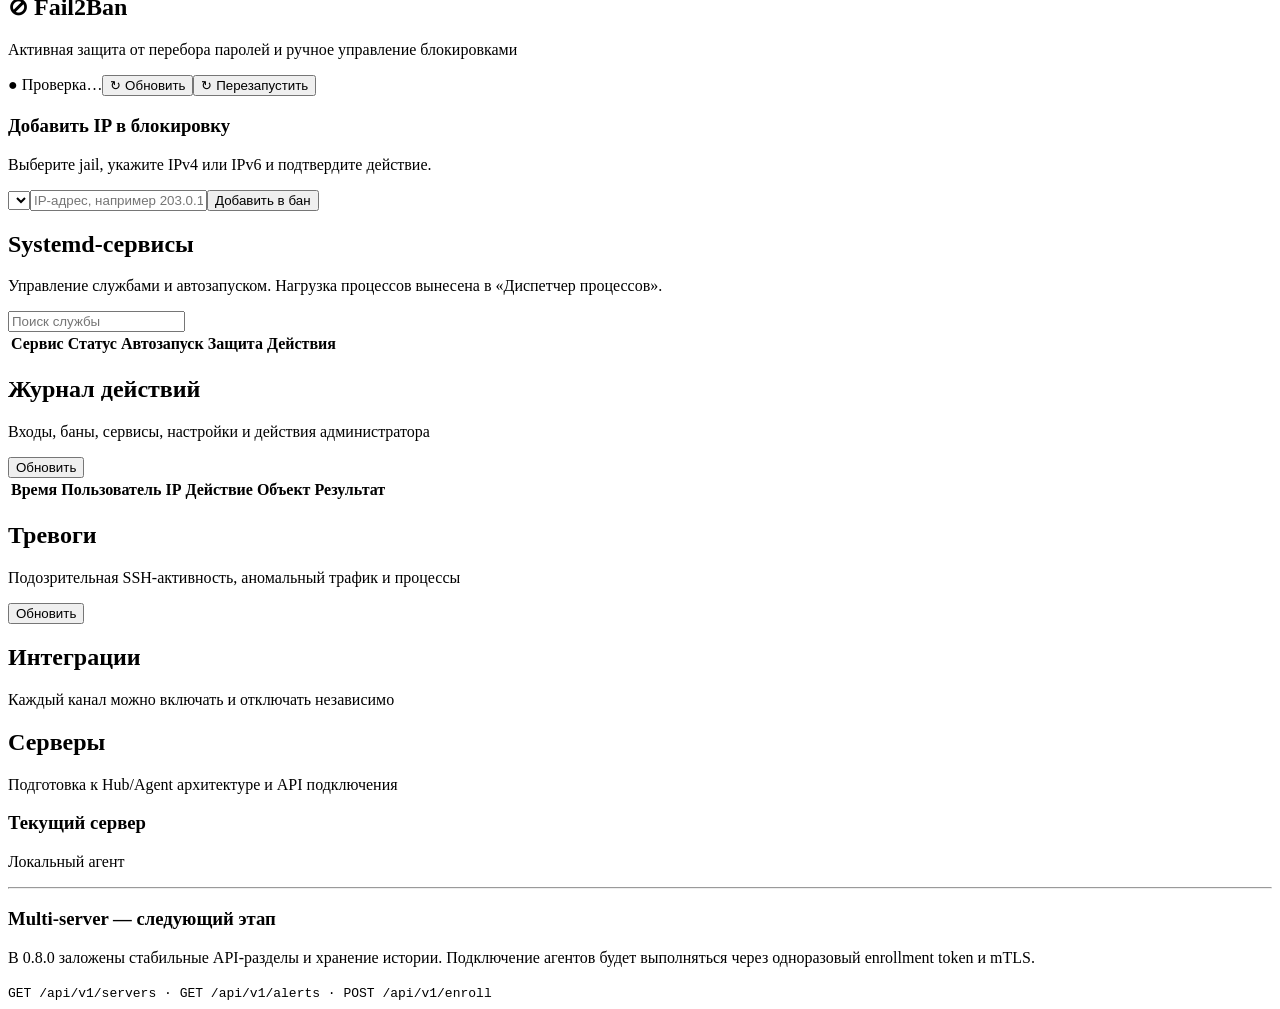
==== commit e747ac6e: "Release SCOUT-EASY 0.8.5 process task manager" ====
--- a/app/static/index.html
+++ b/app/static/index.html
@@ -7,14 +7,14 @@
 <section class="tab active" id="tab-overview"><div class="page-head"><div><h2>Обзор безопасности</h2><p>Состояние сервера, текущие угрозы и ключевые метрики</p></div><span id="last-update"></span></div><div id="overview-cards" class="cards"></div><div class="grid two"><article class="panel"><div class="panel-title"><h3><span class="title-icon">▥</span> Система</h3><span id="hostname"></span></div><div id="system"></div></article><article class="panel"><div class="panel-title"><h3><span class="title-icon">↯</span> Сетевой трафик</h3><select id="traffic-range"><option value="900">15 минут</option><option value="3600" selected>1 час</option><option value="21600">6 часов</option><option value="86400">24 часа</option><option value="604800">7 дней</option></select></div><canvas id="traffic-chart" height="210"></canvas><div id="traffic-now" class="traffic-summary"></div></article></div><article class="panel security-activity-panel"><div class="panel-title"><div><h3><span class="title-icon">▦</span> Активность безопасности</h3><p>Каждый квадрат — один календарный день. Чем ярче цвет, тем больше событий и выше их важность.</p></div><span class="period-pill">Последние 120 дней</span></div><div id="activity-summary" class="activity-summary"></div><div class="heatmap-wrap"><div id="heatmap" class="heatmap"></div><div class="heatmap-legend"><span>Спокойно</span><i class="heat l0"></i><i class="heat l1"></i><i class="heat l2"></i><i class="heat l3"></i><i class="heat l4"></i><span>Тревожно</span></div></div><div class="activity-help"><article><b>Серый</b><span>Событий безопасности не обнаружено</span></article><article><b>Зелёный</b><span>Обычная активность: входы и действия администратора</span></article><article><b>Оранжевый</b><span>Повышенное число ошибок входа или предупреждений</span></article><article><b>Красный</b><span>Активные тревоги или критическая активность</span></article></div><div id="heatmap-details" class="heatmap-details">Наведите или нажмите на квадрат, чтобы посмотреть дату, время и расшифровку событий.</div></article></section>
 <section class="tab" id="tab-ssh"><div class="page-head"><div><h2>SSH</h2><p>Сессии и события входа</p></div></div><div class="grid two"><article class="panel"><div class="panel-title"><h3>Активные сессии</h3></div><div class="table-wrap"><table><thead><tr><th>Пользователь</th><th>IP</th><th>TTY</th><th>Начало</th><th></th></tr></thead><tbody id="sessions"></tbody></table></div></article><article class="panel"><div class="panel-title"><h3>События SSH</h3></div><div class="table-wrap"><table><thead><tr><th>Время</th><th>Статус</th><th>Пользователь</th><th>IP</th><th>Метод</th><th></th></tr></thead><tbody id="events"></tbody></table></div></article></div></section>
 <section class="tab" id="tab-network"><div class="page-head"><div><h2>Сеть</h2><p>Соединения и трафик процессов</p></div><input id="network-filter" class="filter" placeholder="Поиск по IP, порту, процессу"></div><article class="panel"><div class="filter-grid"><select id="network-status"><option value="">Все статусы</option><option>ESTABLISHED</option><option>LISTEN</option><option>TIME_WAIT</option><option>CLOSE_WAIT</option><option>NONE</option></select><select id="network-direction"><option value="">Все направления</option><option value="external">Только внешние</option><option value="local">Только локальные</option></select><select id="network-sort"><option value="traffic">Сначала по трафику</option><option value="process">По процессу</option><option value="status">По статусу</option></select></div><div class="toggle-row"><label><input id="hide-loopback" type="checkbox" checked> скрыть loopback</label><label><input id="hide-passive" type="checkbox" checked> скрыть LISTEN/TIME_WAIT</label><label><input id="active-traffic-only" type="checkbox"> только с трафиком</label></div><div class="table-wrap"><table><thead><tr><th>Процесс</th><th>Локально</th><th>Удалённо</th><th>Статус</th><th>↓ Сейчас</th><th>↑ Сейчас</th><th>Всего</th></tr></thead><tbody id="connections"></tbody></table></div></article></section>
-<section class="tab" id="tab-processes"><div class="page-head"><div><h2>Процессы</h2><p>CPU, RAM и сетевой трафик</p></div><input id="process-filter" class="filter" placeholder="PID, имя, пользователь"></div><article class="panel"><div class="table-wrap"><table><thead><tr><th>PID</th><th>Процесс</th><th>Пользователь</th><th>CPU</th><th>RAM</th></tr></thead><tbody id="processes"></tbody></table></div></article></section>
+<section class="tab" id="tab-processes"><div class="page-head"><div><h2>Диспетчер процессов</h2><p>Показывает, какой процесс нагружает CPU, RAM и диск, кто его запустил и какой командой.</p></div><input id="process-filter" class="filter" placeholder="PID, процесс, пользователь, команда"></div><div id="process-summary" class="process-summary"></div><article class="panel"><div class="filter-grid process-filters"><select id="process-user"><option value="">Все пользователи</option></select><select id="process-status"><option value="">Все состояния</option><option value="running">Работает</option><option value="sleeping">Ожидает</option><option value="disk-sleep">Ожидает диск</option><option value="stopped">Остановлен</option><option value="zombie">Zombie</option></select><select id="process-sort"><option value="cpu">По CPU</option><option value="memory">По RAM</option><option value="disk">По дисковой активности</option><option value="uptime">По времени работы</option><option value="name">По имени</option></select><label class="check-filter"><input id="process-heavy" type="checkbox"> Только нагружающие</label></div><div class="table-wrap"><table><thead><tr><th>PID</th><th>Процесс / команда</th><th>Пользователь</th><th>CPU</th><th>RAM</th><th>Диск сейчас</th><th>Время работы</th><th>Состояние</th></tr></thead><tbody id="processes"></tbody></table></div></article></section>
 <section class="tab" id="tab-users"><div class="page-head"><div><h2>Пользователи Linux</h2><p id="users-summary"></p></div><input id="users-filter" class="filter" placeholder="Имя, UID, группа, shell"></div><article class="panel"><div class="tag-legend"><span class="tag admin">администратор</span><span class="tag human">создана пользователем</span><span class="tag system">системная</span><span class="tag service">служебная</span><span class="tag disabled">вход запрещён</span></div><div class="table-wrap"><table><thead><tr><th>Пользователь</th><th>Теги</th><th>Группы</th><th>Shell</th><th>Домашний каталог</th></tr></thead><tbody id="users"></tbody></table></div></article></section>
 <section class="tab" id="tab-fail2ban"><div class="page-head"><div><h2><span class="title-icon">⊘</span> Fail2Ban</h2><p>Активная защита от перебора паролей и ручное управление блокировками</p></div><div class="page-actions"><span id="f2b-status" class="service-status checking">● Проверка…</span><button id="f2b-refresh">↻ Обновить</button><button data-act="service" data-unit="fail2ban.service" data-op="restart">↻ Перезапустить</button></div></div><div id="f2b-summary" class="f2b-summary"></div><article class="panel f2b-panel"><div class="f2b-manager-head"><div><h3>Добавить IP в блокировку</h3><p>Выберите jail, укажите IPv4 или IPv6 и подтвердите действие.</p></div></div><form id="f2b-manager" class="inline-form"><select id="f2b-jail"></select><input id="f2b-ip" placeholder="IP-адрес, например 203.0.113.10"><button class="danger">Добавить в бан</button></form><div id="fail2ban"></div></article></section>
-<section class="tab" id="tab-services"><div class="page-head"><div><h2>Systemd-сервисы</h2><p>Отключайте ненужные службы, например SMTP. Критические службы защищены.</p></div><input id="service-filter" class="filter" placeholder="Поиск службы"></div><article class="panel"><div class="filter-grid"><select id="service-status"><option value="">Все состояния</option><option value="active">Активные</option><option value="inactive">Остановленные</option><option value="failed">С ошибкой</option></select><select id="service-enabled"><option value="">Любой автозапуск</option><option value="enabled">Автозапуск включён</option><option value="disabled">Автозапуск отключён</option></select><select id="service-protection"><option value="">Все службы</option><option value="protected">Только защищённые</option><option value="manageable">Можно отключить</option></select><select id="service-sort"><option value="memory">По RAM</option><option value="cpu">По CPU</option><option value="name">По имени</option><option value="restarts">По перезапускам</option></select></div><div class="table-wrap"><table><thead><tr><th>Сервис</th><th>Статус</th><th>PID</th><th>CPU</th><th>RAM</th><th>Перезапуски</th><th>Автозапуск</th><th>Защита</th><th>Действия</th></tr></thead><tbody id="services"></tbody></table></div></article></section>
+<section class="tab" id="tab-services"><div class="page-head"><div><h2>Systemd-сервисы</h2><p>Управление службами и автозапуском. Нагрузка процессов вынесена в «Диспетчер процессов».</p></div><input id="service-filter" class="filter" placeholder="Поиск службы"></div><article class="panel"><div class="table-wrap"><table><thead><tr><th>Сервис</th><th>Статус</th><th>Автозапуск</th><th>Защита</th><th>Действия</th></tr></thead><tbody id="services"></tbody></table></div></article></section>
 <section class="tab" id="tab-audit"><div class="page-head"><div><h2>Журнал действий</h2><p>Входы, баны, сервисы, настройки и действия администратора</p></div><button id="refresh-audit">Обновить</button></div><article class="panel"><div class="table-wrap"><table><thead><tr><th>Время</th><th>Пользователь</th><th>IP</th><th>Действие</th><th>Объект</th><th>Результат</th></tr></thead><tbody id="audit"></tbody></table></div></article></section>
 <section class="tab" id="tab-alerts"><div class="page-head"><div><h2>Тревоги</h2><p>Подозрительная SSH-активность, аномальный трафик и процессы</p></div><button id="refresh-alerts">Обновить</button></div><div id="alerts-list" class="alerts-list"></div></section>
 <section class="tab" id="tab-integrations"><div class="page-head"><div><h2>Интеграции</h2><p>Каждый канал можно включать и отключать независимо</p></div></div><div id="integrations" class="integration-grid"></div></section>
 <section class="tab" id="tab-servers"><div class="page-head"><div><h2>Серверы</h2><p>Подготовка к Hub/Agent архитектуре и API подключения</p></div></div><article class="panel empty-state"><h3>Текущий сервер</h3><p id="current-server">Локальный агент</p><hr><h3>Multi-server — следующий этап</h3><p>В 0.8.0 заложены стабильные API-разделы и хранение истории. Подключение агентов будет выполняться через одноразовый enrollment token и mTLS.</p><code>GET /api/v1/servers · GET /api/v1/alerts · POST /api/v1/enroll</code></article></section>
 </main></div>
 <div id="profile-modal" class="modal" hidden><div class="modal-card"><button id="profile-close" class="modal-close">×</button><h2>Профиль</h2><div class="profile-editor"><img id="profile-avatar-large" src="/api/profile/avatar"><label class="upload">Загрузить аватар<input id="avatar-input" type="file" accept="image/png,image/jpeg,image/webp" hidden></label></div><form id="display-name-form"><label>Отображаемое имя<input id="display-name-input"></label><button>Сохранить</button></form><form id="password-form"><h3>Сменить пароль</h3><input id="current-password" type="password" placeholder="Текущий пароль"><input id="new-password" type="password" placeholder="Новый пароль"><input id="password-totp" inputmode="numeric" placeholder="Код 2FA"><button>Изменить пароль</button></form><form id="totp-form"><h3>Пересоздать 2FA</h3><input id="totp-password" type="password" placeholder="Пароль"><input id="totp-current" inputmode="numeric" placeholder="Текущий код"><button>Пересоздать 2FA</button><div id="totp-result"></div></form></div></div><div id="toast" class="toast" hidden></div>
-<script src="/static/app.js?v=0.8.4"></script></body></html>
+<script src="/static/app.js?v=0.8.5"></script></body></html>
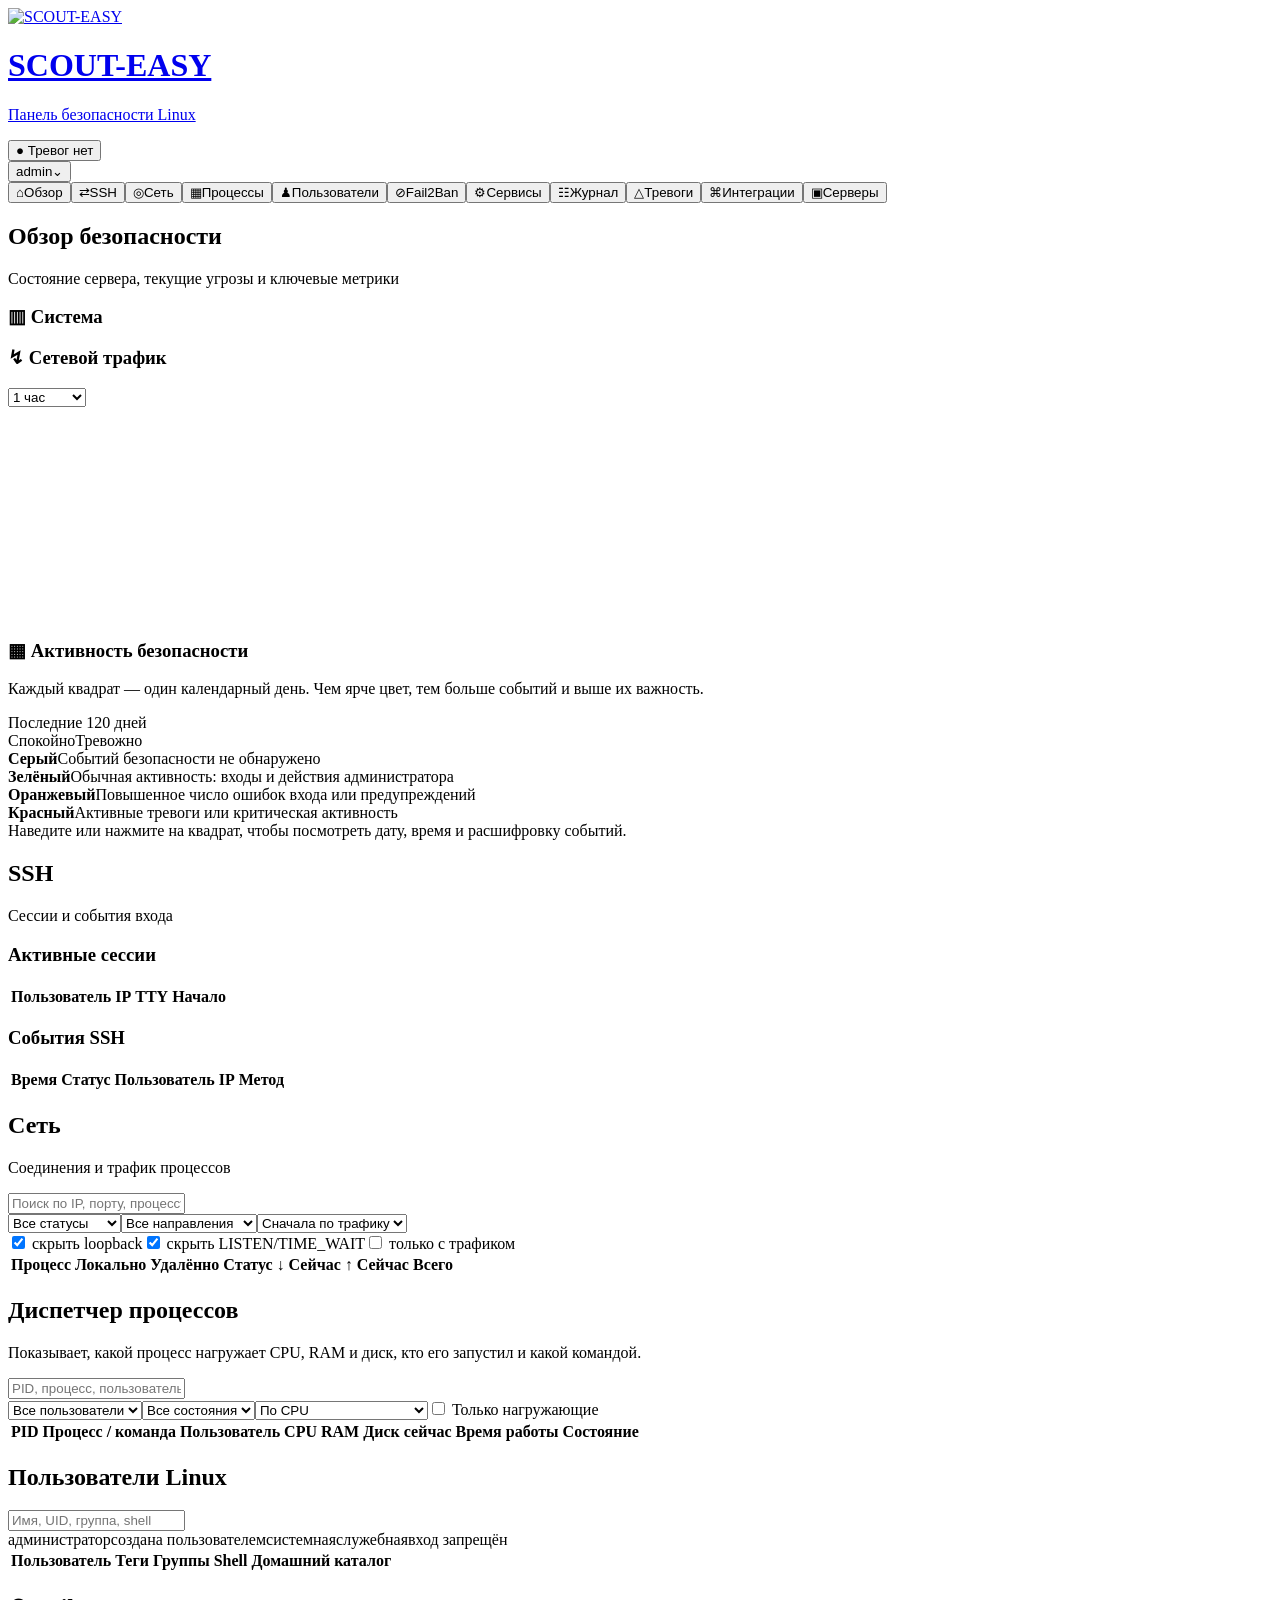
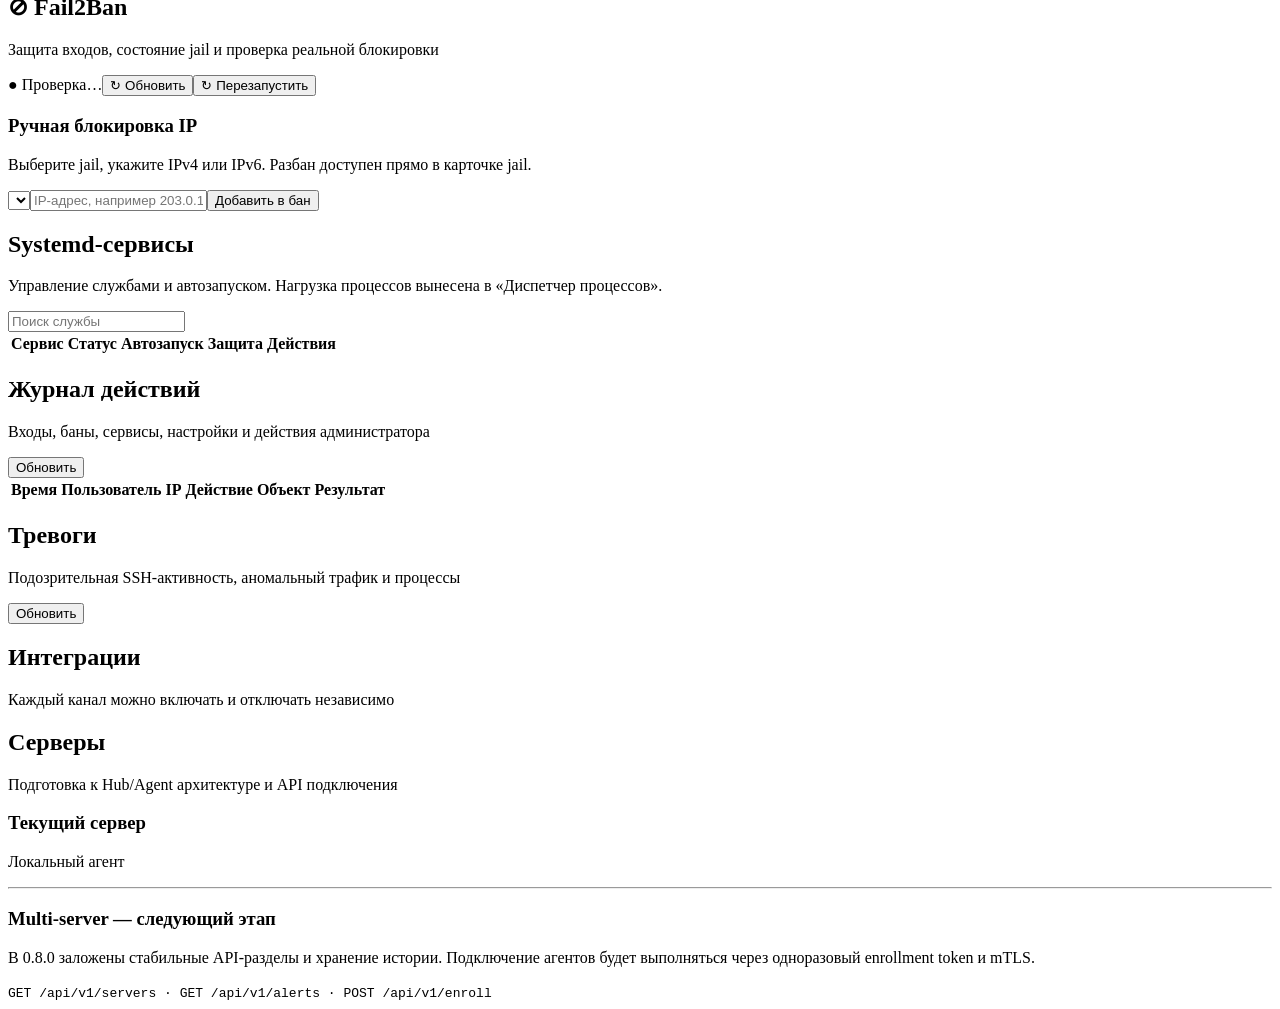
==== commit 030f5bf5: "Release SCOUT-EASY 0.8.6 Fail2Ban diagnostics" ====
--- a/app/static/index.html
+++ b/app/static/index.html
@@ -9,7 +9,7 @@
 <section class="tab" id="tab-network"><div class="page-head"><div><h2>Сеть</h2><p>Соединения и трафик процессов</p></div><input id="network-filter" class="filter" placeholder="Поиск по IP, порту, процессу"></div><article class="panel"><div class="filter-grid"><select id="network-status"><option value="">Все статусы</option><option>ESTABLISHED</option><option>LISTEN</option><option>TIME_WAIT</option><option>CLOSE_WAIT</option><option>NONE</option></select><select id="network-direction"><option value="">Все направления</option><option value="external">Только внешние</option><option value="local">Только локальные</option></select><select id="network-sort"><option value="traffic">Сначала по трафику</option><option value="process">По процессу</option><option value="status">По статусу</option></select></div><div class="toggle-row"><label><input id="hide-loopback" type="checkbox" checked> скрыть loopback</label><label><input id="hide-passive" type="checkbox" checked> скрыть LISTEN/TIME_WAIT</label><label><input id="active-traffic-only" type="checkbox"> только с трафиком</label></div><div class="table-wrap"><table><thead><tr><th>Процесс</th><th>Локально</th><th>Удалённо</th><th>Статус</th><th>↓ Сейчас</th><th>↑ Сейчас</th><th>Всего</th></tr></thead><tbody id="connections"></tbody></table></div></article></section>
 <section class="tab" id="tab-processes"><div class="page-head"><div><h2>Диспетчер процессов</h2><p>Показывает, какой процесс нагружает CPU, RAM и диск, кто его запустил и какой командой.</p></div><input id="process-filter" class="filter" placeholder="PID, процесс, пользователь, команда"></div><div id="process-summary" class="process-summary"></div><article class="panel"><div class="filter-grid process-filters"><select id="process-user"><option value="">Все пользователи</option></select><select id="process-status"><option value="">Все состояния</option><option value="running">Работает</option><option value="sleeping">Ожидает</option><option value="disk-sleep">Ожидает диск</option><option value="stopped">Остановлен</option><option value="zombie">Zombie</option></select><select id="process-sort"><option value="cpu">По CPU</option><option value="memory">По RAM</option><option value="disk">По дисковой активности</option><option value="uptime">По времени работы</option><option value="name">По имени</option></select><label class="check-filter"><input id="process-heavy" type="checkbox"> Только нагружающие</label></div><div class="table-wrap"><table><thead><tr><th>PID</th><th>Процесс / команда</th><th>Пользователь</th><th>CPU</th><th>RAM</th><th>Диск сейчас</th><th>Время работы</th><th>Состояние</th></tr></thead><tbody id="processes"></tbody></table></div></article></section>
 <section class="tab" id="tab-users"><div class="page-head"><div><h2>Пользователи Linux</h2><p id="users-summary"></p></div><input id="users-filter" class="filter" placeholder="Имя, UID, группа, shell"></div><article class="panel"><div class="tag-legend"><span class="tag admin">администратор</span><span class="tag human">создана пользователем</span><span class="tag system">системная</span><span class="tag service">служебная</span><span class="tag disabled">вход запрещён</span></div><div class="table-wrap"><table><thead><tr><th>Пользователь</th><th>Теги</th><th>Группы</th><th>Shell</th><th>Домашний каталог</th></tr></thead><tbody id="users"></tbody></table></div></article></section>
-<section class="tab" id="tab-fail2ban"><div class="page-head"><div><h2><span class="title-icon">⊘</span> Fail2Ban</h2><p>Активная защита от перебора паролей и ручное управление блокировками</p></div><div class="page-actions"><span id="f2b-status" class="service-status checking">● Проверка…</span><button id="f2b-refresh">↻ Обновить</button><button data-act="service" data-unit="fail2ban.service" data-op="restart">↻ Перезапустить</button></div></div><div id="f2b-summary" class="f2b-summary"></div><article class="panel f2b-panel"><div class="f2b-manager-head"><div><h3>Добавить IP в блокировку</h3><p>Выберите jail, укажите IPv4 или IPv6 и подтвердите действие.</p></div></div><form id="f2b-manager" class="inline-form"><select id="f2b-jail"></select><input id="f2b-ip" placeholder="IP-адрес, например 203.0.113.10"><button class="danger">Добавить в бан</button></form><div id="fail2ban"></div></article></section>
+<section class="tab" id="tab-fail2ban"><div class="page-head"><div><h2><span class="title-icon">⊘</span> Fail2Ban</h2><p>Защита входов, состояние jail и проверка реальной блокировки</p></div><div class="page-actions"><span id="f2b-status" class="service-status checking">● Проверка…</span><button id="f2b-refresh">↻ Обновить</button><button data-act="service" data-unit="fail2ban.service" data-op="restart">↻ Перезапустить</button></div></div><div id="f2b-summary" class="f2b-summary"></div><article id="f2b-health" class="panel f2b-health"></article><article class="panel f2b-panel"><div class="f2b-manager-head"><div><h3>Ручная блокировка IP</h3><p>Выберите jail, укажите IPv4 или IPv6. Разбан доступен прямо в карточке jail.</p></div></div><form id="f2b-manager" class="inline-form"><select id="f2b-jail"></select><input id="f2b-ip" placeholder="IP-адрес, например 203.0.113.10"><button class="danger">Добавить в бан</button></form><div id="fail2ban"></div></article></section>
 <section class="tab" id="tab-services"><div class="page-head"><div><h2>Systemd-сервисы</h2><p>Управление службами и автозапуском. Нагрузка процессов вынесена в «Диспетчер процессов».</p></div><input id="service-filter" class="filter" placeholder="Поиск службы"></div><article class="panel"><div class="table-wrap"><table><thead><tr><th>Сервис</th><th>Статус</th><th>Автозапуск</th><th>Защита</th><th>Действия</th></tr></thead><tbody id="services"></tbody></table></div></article></section>
 <section class="tab" id="tab-audit"><div class="page-head"><div><h2>Журнал действий</h2><p>Входы, баны, сервисы, настройки и действия администратора</p></div><button id="refresh-audit">Обновить</button></div><article class="panel"><div class="table-wrap"><table><thead><tr><th>Время</th><th>Пользователь</th><th>IP</th><th>Действие</th><th>Объект</th><th>Результат</th></tr></thead><tbody id="audit"></tbody></table></div></article></section>
 <section class="tab" id="tab-alerts"><div class="page-head"><div><h2>Тревоги</h2><p>Подозрительная SSH-активность, аномальный трафик и процессы</p></div><button id="refresh-alerts">Обновить</button></div><div id="alerts-list" class="alerts-list"></div></section>
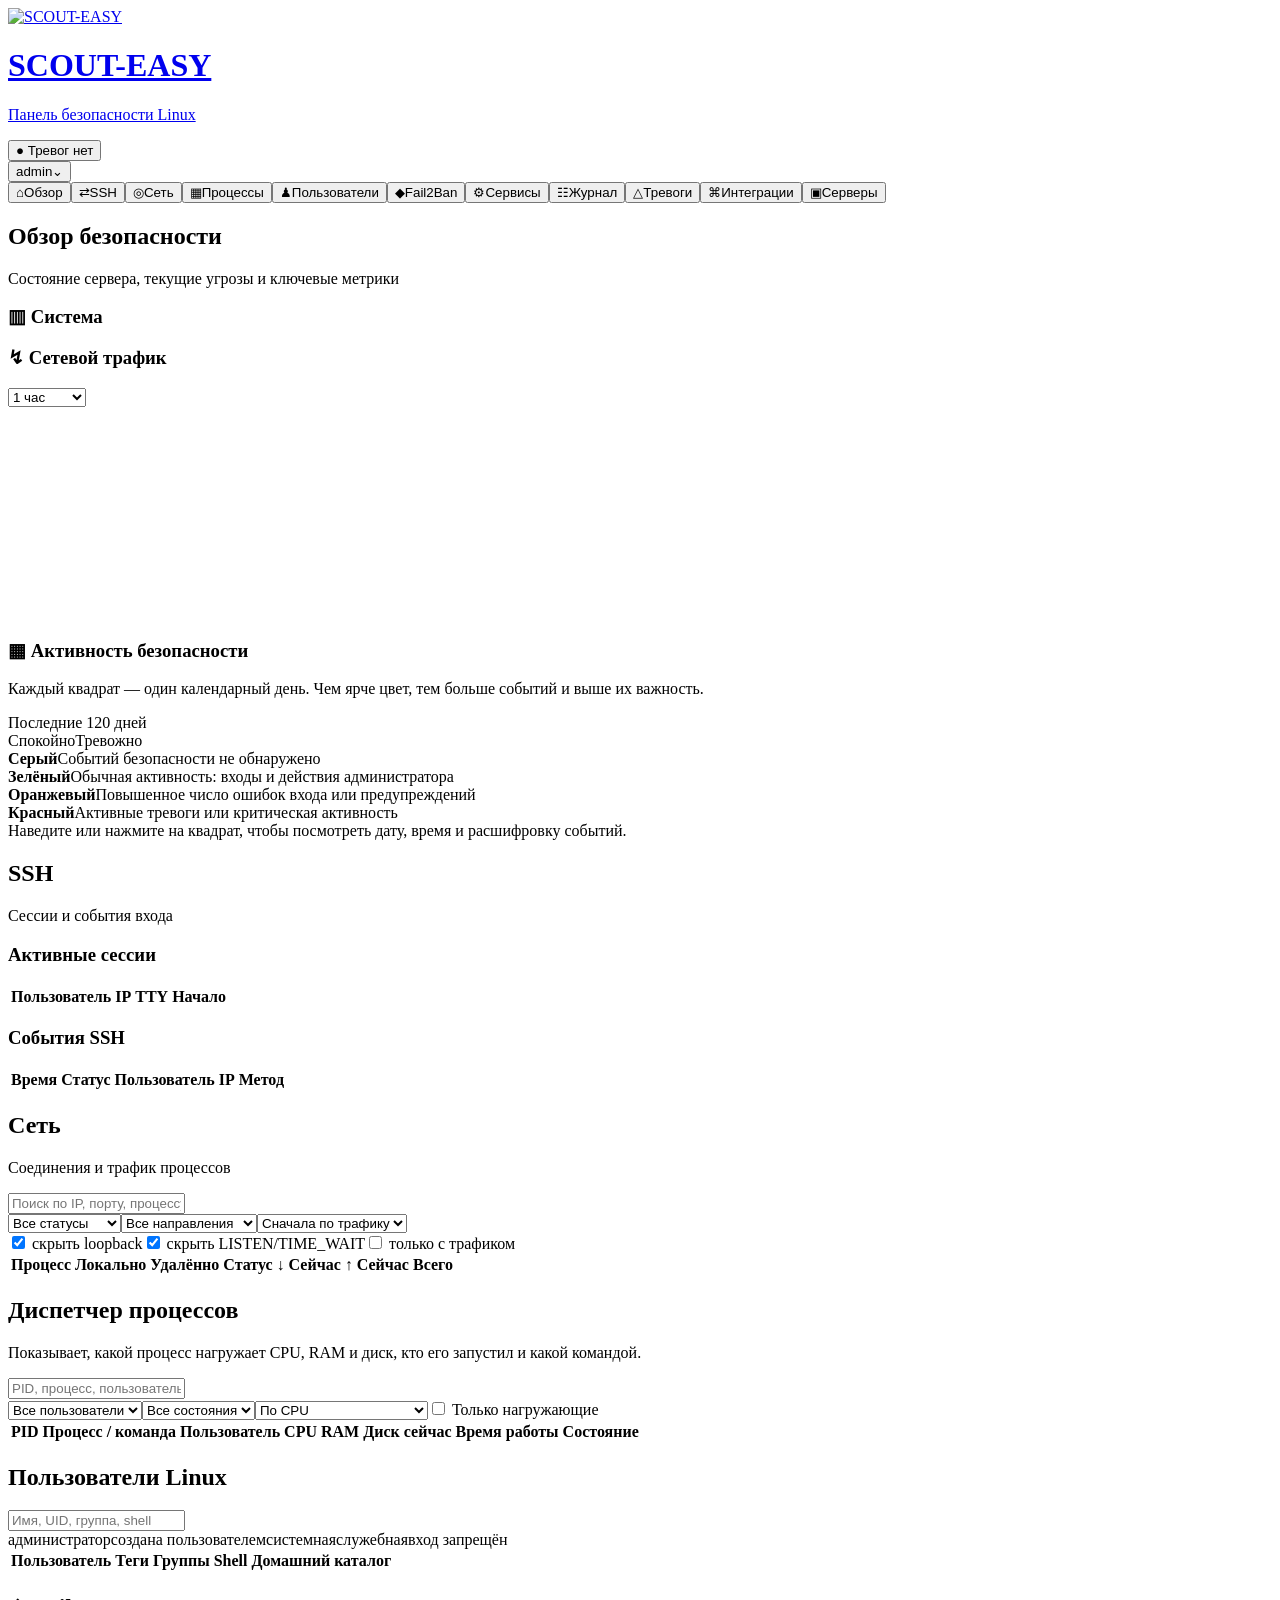
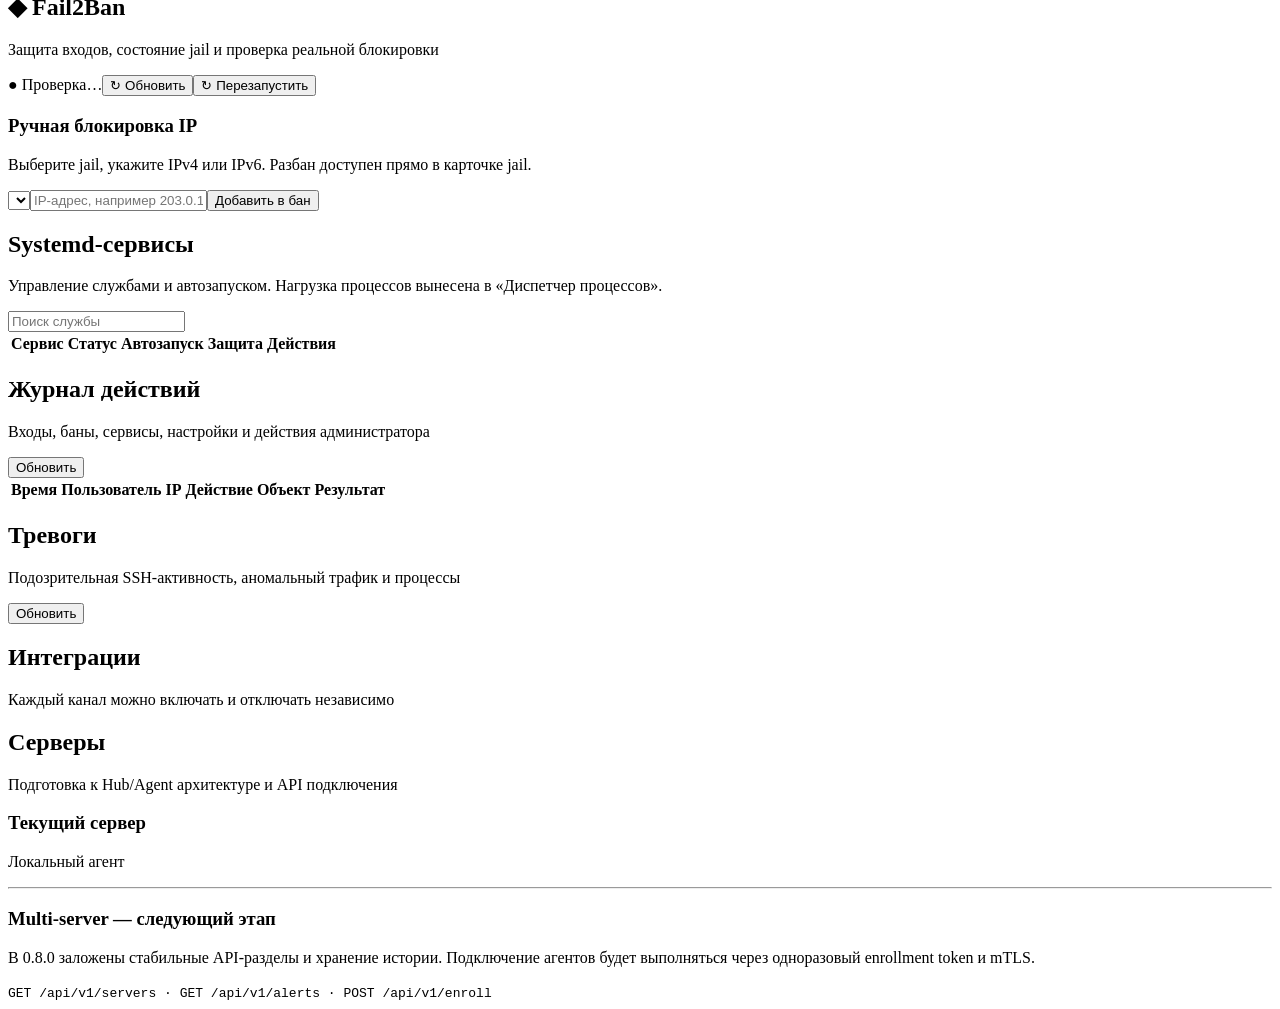
==== commit 2a31301a: "Release SCOUT-EASY 0.8.7 web login jail" ====
--- a/app/static/index.html
+++ b/app/static/index.html
@@ -2,14 +2,14 @@
 <body>
 <header class="topbar"><a class="brand" href="#overview" id="brand-home" aria-label="На главную"><img src="/static/scout-easy-logo.png?v=0.8.3" alt="SCOUT-EASY"><div><h1>SCOUT-EASY</h1><p>Панель безопасности Linux</p></div></a><div class="top-actions"><button id="alarm-button" class="alarm-state ok">● Тревог нет</button><div class="profile-wrap"><button id="profile-button" class="profile-button"><img id="profile-avatar" src="/api/profile/avatar" alt=""><span id="profile-name">admin</span><span>⌄</span></button><div id="profile-menu" class="profile-menu" hidden><button data-profile="open">◉ Профиль</button><button data-profile="theme">◐ Сменить тему</button><a href="/api/profile/logs">⇩ Скачать логи</a><button data-profile="logout" class="danger-text">↪ Выйти</button></div></div></div></header>
 <div class="app-shell"><aside class="sidebar" id="sidebar">
-<button class="nav active" data-tab="overview"><span class="nav-icon">⌂</span><span>Обзор</span></button><button class="nav" data-tab="ssh"><span class="nav-icon">⇄</span><span>SSH</span></button><button class="nav" data-tab="network"><span class="nav-icon">◎</span><span>Сеть</span></button><button class="nav" data-tab="processes"><span class="nav-icon">▦</span><span>Процессы</span></button><button class="nav" data-tab="users"><span class="nav-icon">♟</span><span>Пользователи</span></button><button class="nav" data-tab="fail2ban"><span class="nav-icon">⊘</span><span>Fail2Ban</span></button><button class="nav" data-tab="services"><span class="nav-icon">⚙</span><span>Сервисы</span></button><button class="nav" data-tab="audit"><span class="nav-icon">☷</span><span>Журнал</span></button><button class="nav" data-tab="alerts"><span class="nav-icon">△</span><span>Тревоги</span></button><button class="nav" data-tab="integrations"><span class="nav-icon">⌘</span><span>Интеграции</span></button><button class="nav" data-tab="servers"><span class="nav-icon">▣</span><span>Серверы</span></button>
+<button class="nav active" data-tab="overview"><span class="nav-icon">⌂</span><span>Обзор</span></button><button class="nav" data-tab="ssh"><span class="nav-icon">⇄</span><span>SSH</span></button><button class="nav" data-tab="network"><span class="nav-icon">◎</span><span>Сеть</span></button><button class="nav" data-tab="processes"><span class="nav-icon">▦</span><span>Процессы</span></button><button class="nav" data-tab="users"><span class="nav-icon">♟</span><span>Пользователи</span></button><button class="nav" data-tab="fail2ban"><span class="nav-icon f2b-shield">◆</span><span>Fail2Ban</span></button><button class="nav" data-tab="services"><span class="nav-icon">⚙</span><span>Сервисы</span></button><button class="nav" data-tab="audit"><span class="nav-icon">☷</span><span>Журнал</span></button><button class="nav" data-tab="alerts"><span class="nav-icon">△</span><span>Тревоги</span></button><button class="nav" data-tab="integrations"><span class="nav-icon">⌘</span><span>Интеграции</span></button><button class="nav" data-tab="servers"><span class="nav-icon">▣</span><span>Серверы</span></button>
 </aside><main class="content">
 <section class="tab active" id="tab-overview"><div class="page-head"><div><h2>Обзор безопасности</h2><p>Состояние сервера, текущие угрозы и ключевые метрики</p></div><span id="last-update"></span></div><div id="overview-cards" class="cards"></div><div class="grid two"><article class="panel"><div class="panel-title"><h3><span class="title-icon">▥</span> Система</h3><span id="hostname"></span></div><div id="system"></div></article><article class="panel"><div class="panel-title"><h3><span class="title-icon">↯</span> Сетевой трафик</h3><select id="traffic-range"><option value="900">15 минут</option><option value="3600" selected>1 час</option><option value="21600">6 часов</option><option value="86400">24 часа</option><option value="604800">7 дней</option></select></div><canvas id="traffic-chart" height="210"></canvas><div id="traffic-now" class="traffic-summary"></div></article></div><article class="panel security-activity-panel"><div class="panel-title"><div><h3><span class="title-icon">▦</span> Активность безопасности</h3><p>Каждый квадрат — один календарный день. Чем ярче цвет, тем больше событий и выше их важность.</p></div><span class="period-pill">Последние 120 дней</span></div><div id="activity-summary" class="activity-summary"></div><div class="heatmap-wrap"><div id="heatmap" class="heatmap"></div><div class="heatmap-legend"><span>Спокойно</span><i class="heat l0"></i><i class="heat l1"></i><i class="heat l2"></i><i class="heat l3"></i><i class="heat l4"></i><span>Тревожно</span></div></div><div class="activity-help"><article><b>Серый</b><span>Событий безопасности не обнаружено</span></article><article><b>Зелёный</b><span>Обычная активность: входы и действия администратора</span></article><article><b>Оранжевый</b><span>Повышенное число ошибок входа или предупреждений</span></article><article><b>Красный</b><span>Активные тревоги или критическая активность</span></article></div><div id="heatmap-details" class="heatmap-details">Наведите или нажмите на квадрат, чтобы посмотреть дату, время и расшифровку событий.</div></article></section>
 <section class="tab" id="tab-ssh"><div class="page-head"><div><h2>SSH</h2><p>Сессии и события входа</p></div></div><div class="grid two"><article class="panel"><div class="panel-title"><h3>Активные сессии</h3></div><div class="table-wrap"><table><thead><tr><th>Пользователь</th><th>IP</th><th>TTY</th><th>Начало</th><th></th></tr></thead><tbody id="sessions"></tbody></table></div></article><article class="panel"><div class="panel-title"><h3>События SSH</h3></div><div class="table-wrap"><table><thead><tr><th>Время</th><th>Статус</th><th>Пользователь</th><th>IP</th><th>Метод</th><th></th></tr></thead><tbody id="events"></tbody></table></div></article></div></section>
 <section class="tab" id="tab-network"><div class="page-head"><div><h2>Сеть</h2><p>Соединения и трафик процессов</p></div><input id="network-filter" class="filter" placeholder="Поиск по IP, порту, процессу"></div><article class="panel"><div class="filter-grid"><select id="network-status"><option value="">Все статусы</option><option>ESTABLISHED</option><option>LISTEN</option><option>TIME_WAIT</option><option>CLOSE_WAIT</option><option>NONE</option></select><select id="network-direction"><option value="">Все направления</option><option value="external">Только внешние</option><option value="local">Только локальные</option></select><select id="network-sort"><option value="traffic">Сначала по трафику</option><option value="process">По процессу</option><option value="status">По статусу</option></select></div><div class="toggle-row"><label><input id="hide-loopback" type="checkbox" checked> скрыть loopback</label><label><input id="hide-passive" type="checkbox" checked> скрыть LISTEN/TIME_WAIT</label><label><input id="active-traffic-only" type="checkbox"> только с трафиком</label></div><div class="table-wrap"><table><thead><tr><th>Процесс</th><th>Локально</th><th>Удалённо</th><th>Статус</th><th>↓ Сейчас</th><th>↑ Сейчас</th><th>Всего</th></tr></thead><tbody id="connections"></tbody></table></div></article></section>
 <section class="tab" id="tab-processes"><div class="page-head"><div><h2>Диспетчер процессов</h2><p>Показывает, какой процесс нагружает CPU, RAM и диск, кто его запустил и какой командой.</p></div><input id="process-filter" class="filter" placeholder="PID, процесс, пользователь, команда"></div><div id="process-summary" class="process-summary"></div><article class="panel"><div class="filter-grid process-filters"><select id="process-user"><option value="">Все пользователи</option></select><select id="process-status"><option value="">Все состояния</option><option value="running">Работает</option><option value="sleeping">Ожидает</option><option value="disk-sleep">Ожидает диск</option><option value="stopped">Остановлен</option><option value="zombie">Zombie</option></select><select id="process-sort"><option value="cpu">По CPU</option><option value="memory">По RAM</option><option value="disk">По дисковой активности</option><option value="uptime">По времени работы</option><option value="name">По имени</option></select><label class="check-filter"><input id="process-heavy" type="checkbox"> Только нагружающие</label></div><div class="table-wrap"><table><thead><tr><th>PID</th><th>Процесс / команда</th><th>Пользователь</th><th>CPU</th><th>RAM</th><th>Диск сейчас</th><th>Время работы</th><th>Состояние</th></tr></thead><tbody id="processes"></tbody></table></div></article></section>
 <section class="tab" id="tab-users"><div class="page-head"><div><h2>Пользователи Linux</h2><p id="users-summary"></p></div><input id="users-filter" class="filter" placeholder="Имя, UID, группа, shell"></div><article class="panel"><div class="tag-legend"><span class="tag admin">администратор</span><span class="tag human">создана пользователем</span><span class="tag system">системная</span><span class="tag service">служебная</span><span class="tag disabled">вход запрещён</span></div><div class="table-wrap"><table><thead><tr><th>Пользователь</th><th>Теги</th><th>Группы</th><th>Shell</th><th>Домашний каталог</th></tr></thead><tbody id="users"></tbody></table></div></article></section>
-<section class="tab" id="tab-fail2ban"><div class="page-head"><div><h2><span class="title-icon">⊘</span> Fail2Ban</h2><p>Защита входов, состояние jail и проверка реальной блокировки</p></div><div class="page-actions"><span id="f2b-status" class="service-status checking">● Проверка…</span><button id="f2b-refresh">↻ Обновить</button><button data-act="service" data-unit="fail2ban.service" data-op="restart">↻ Перезапустить</button></div></div><div id="f2b-summary" class="f2b-summary"></div><article id="f2b-health" class="panel f2b-health"></article><article class="panel f2b-panel"><div class="f2b-manager-head"><div><h3>Ручная блокировка IP</h3><p>Выберите jail, укажите IPv4 или IPv6. Разбан доступен прямо в карточке jail.</p></div></div><form id="f2b-manager" class="inline-form"><select id="f2b-jail"></select><input id="f2b-ip" placeholder="IP-адрес, например 203.0.113.10"><button class="danger">Добавить в бан</button></form><div id="fail2ban"></div></article></section>
+<section class="tab" id="tab-fail2ban"><div class="page-head"><div><h2><span class="title-icon f2b-shield">◆</span> Fail2Ban</h2><p>Защита входов, состояние jail и проверка реальной блокировки</p></div><div class="page-actions"><span id="f2b-status" class="service-status checking">● Проверка…</span><button id="f2b-refresh">↻ Обновить</button><button data-act="service" data-unit="fail2ban.service" data-op="restart">↻ Перезапустить</button></div></div><div id="f2b-summary" class="f2b-summary"></div><article id="f2b-health" class="panel f2b-health"></article><article class="panel f2b-panel"><div class="f2b-manager-head"><div><h3>Ручная блокировка IP</h3><p>Выберите jail, укажите IPv4 или IPv6. Разбан доступен прямо в карточке jail.</p></div></div><form id="f2b-manager" class="inline-form"><select id="f2b-jail"></select><input id="f2b-ip" placeholder="IP-адрес, например 203.0.113.10"><button class="danger">Добавить в бан</button></form><div id="fail2ban"></div></article></section>
 <section class="tab" id="tab-services"><div class="page-head"><div><h2>Systemd-сервисы</h2><p>Управление службами и автозапуском. Нагрузка процессов вынесена в «Диспетчер процессов».</p></div><input id="service-filter" class="filter" placeholder="Поиск службы"></div><article class="panel"><div class="table-wrap"><table><thead><tr><th>Сервис</th><th>Статус</th><th>Автозапуск</th><th>Защита</th><th>Действия</th></tr></thead><tbody id="services"></tbody></table></div></article></section>
 <section class="tab" id="tab-audit"><div class="page-head"><div><h2>Журнал действий</h2><p>Входы, баны, сервисы, настройки и действия администратора</p></div><button id="refresh-audit">Обновить</button></div><article class="panel"><div class="table-wrap"><table><thead><tr><th>Время</th><th>Пользователь</th><th>IP</th><th>Действие</th><th>Объект</th><th>Результат</th></tr></thead><tbody id="audit"></tbody></table></div></article></section>
 <section class="tab" id="tab-alerts"><div class="page-head"><div><h2>Тревоги</h2><p>Подозрительная SSH-активность, аномальный трафик и процессы</p></div><button id="refresh-alerts">Обновить</button></div><div id="alerts-list" class="alerts-list"></div></section>
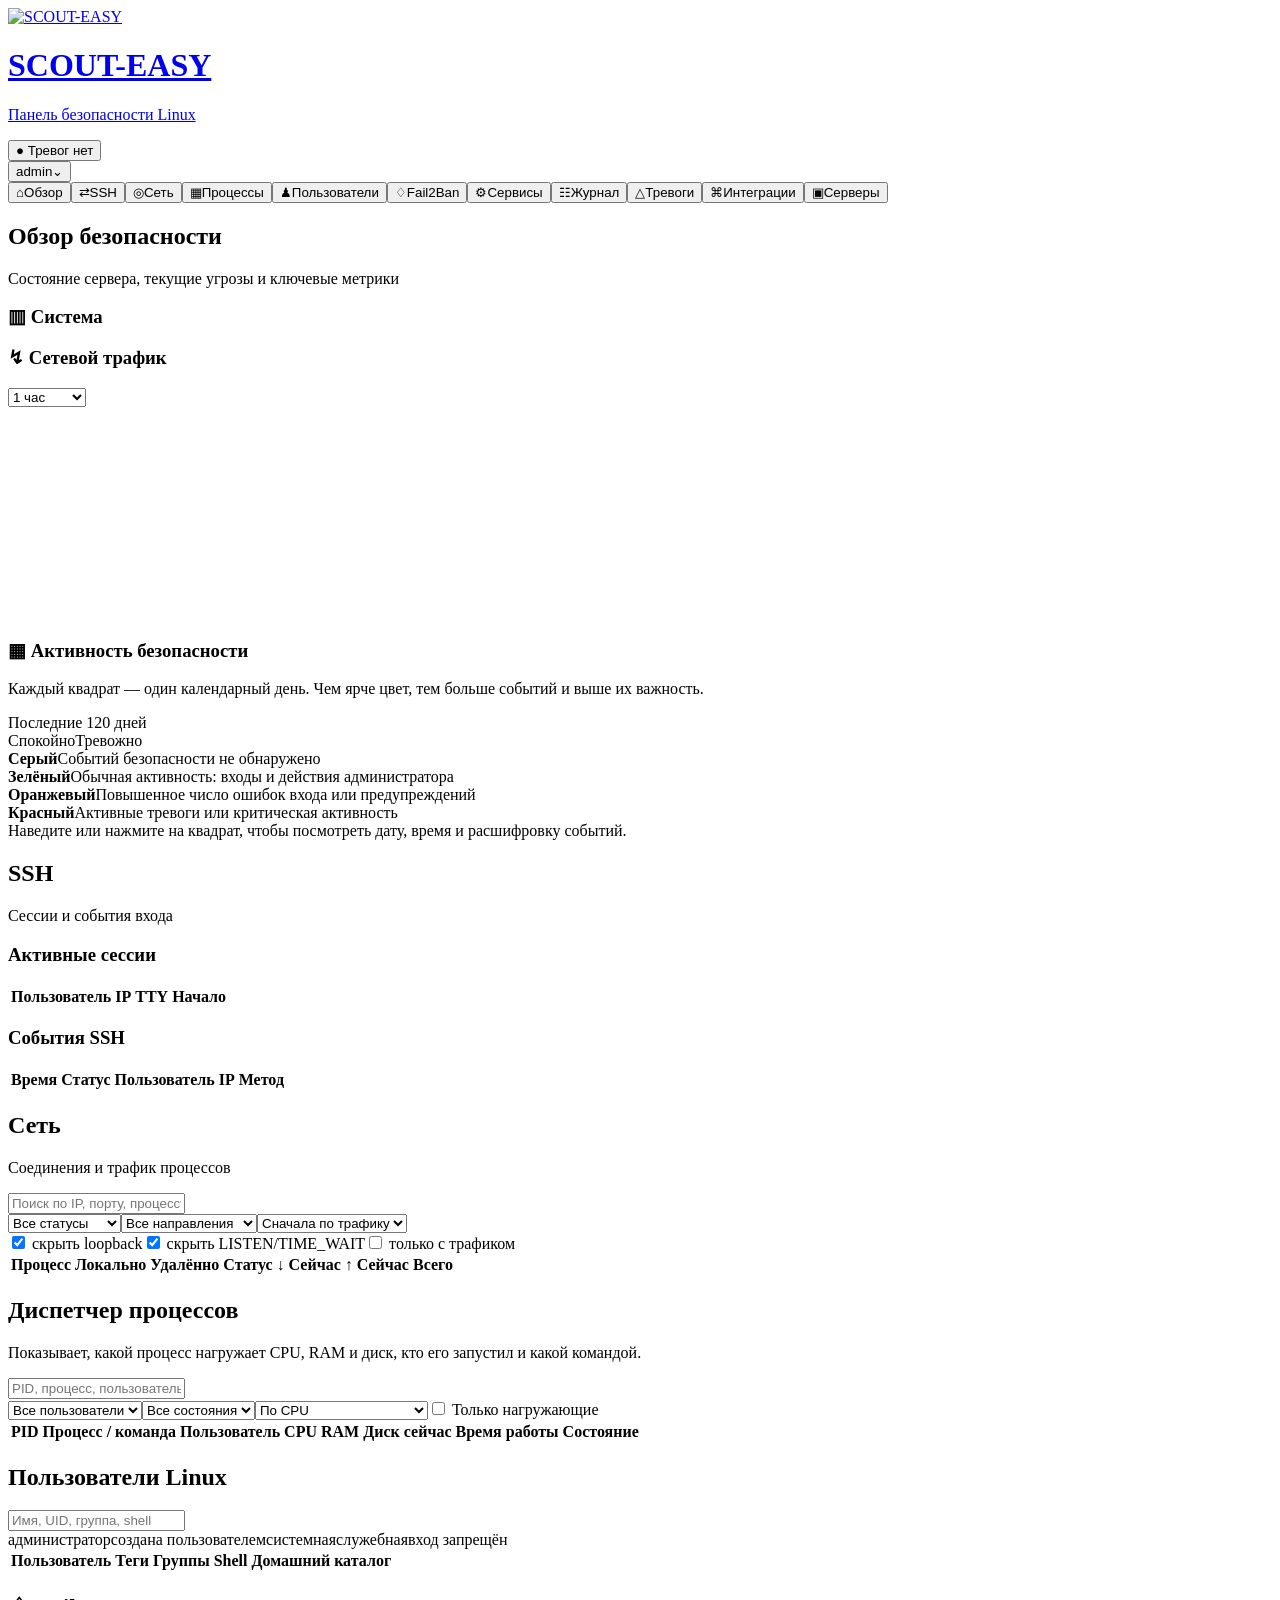
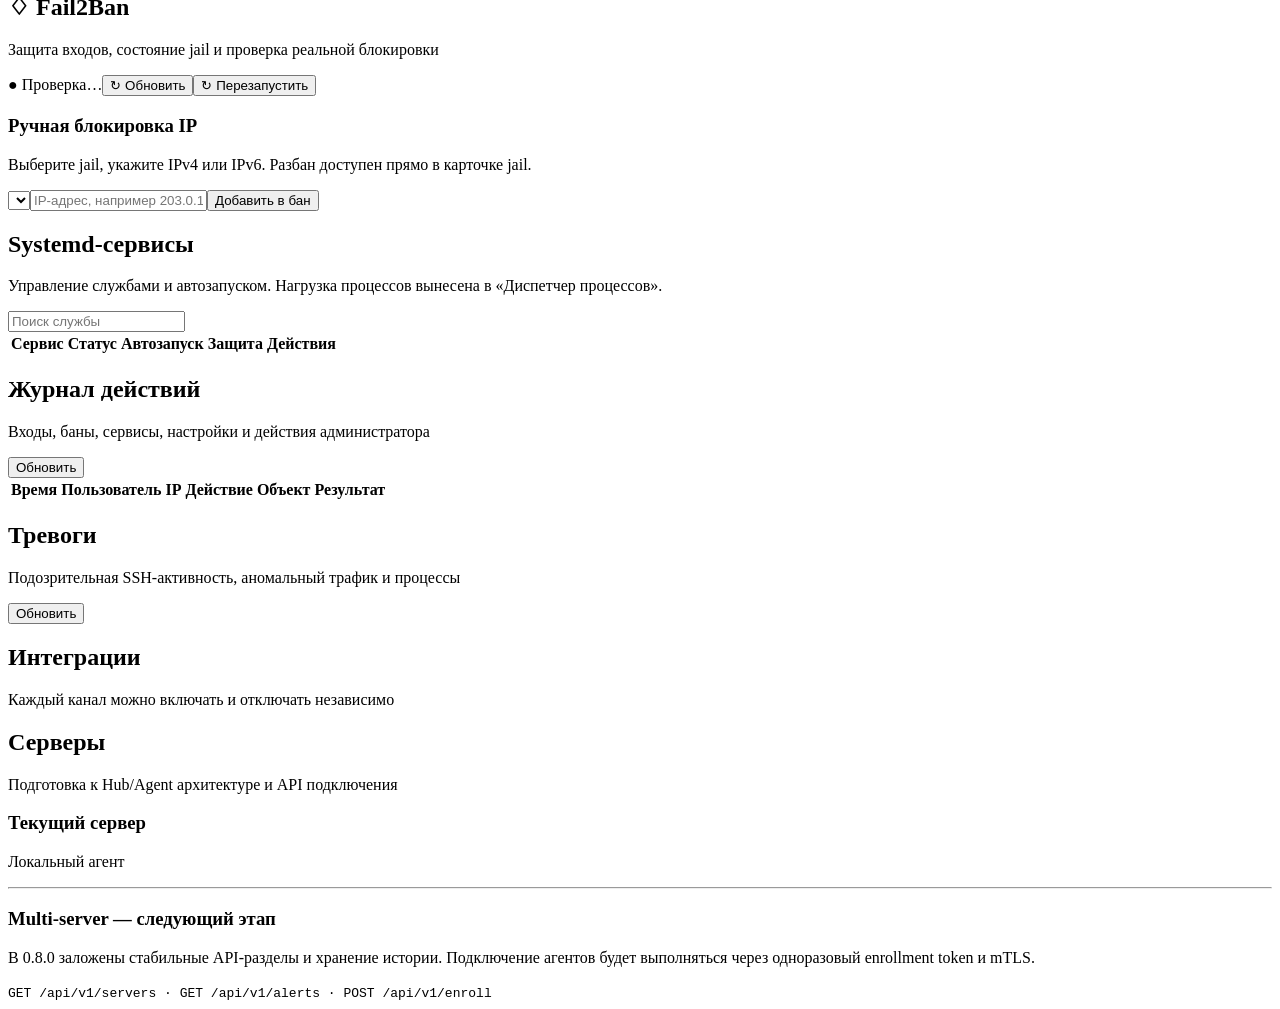
==== commit 79d9dfdc: "Release SCOUT-EASY 0.8.8 Fail2Ban redesign" ====
--- a/app/static/index.html
+++ b/app/static/index.html
@@ -1,15 +1,15 @@
-<!doctype html><html lang="ru"><head><meta charset="utf-8"><meta name="viewport" content="width=device-width,initial-scale=1"><title>SCOUT-EASY</title><link rel="icon" href="/static/favicon.png?v=0.8.3"><link rel="stylesheet" href="/static/style.css?v=0.8.3"></head>
+<!doctype html><html lang="ru"><head><meta charset="utf-8"><meta name="viewport" content="width=device-width,initial-scale=1"><title>SCOUT-EASY</title><link rel="icon" href="/static/favicon.png?v=0.8.8"><link rel="stylesheet" href="/static/style.css?v=0.8.8"></head>
 <body>
-<header class="topbar"><a class="brand" href="#overview" id="brand-home" aria-label="На главную"><img src="/static/scout-easy-logo.png?v=0.8.3" alt="SCOUT-EASY"><div><h1>SCOUT-EASY</h1><p>Панель безопасности Linux</p></div></a><div class="top-actions"><button id="alarm-button" class="alarm-state ok">● Тревог нет</button><div class="profile-wrap"><button id="profile-button" class="profile-button"><img id="profile-avatar" src="/api/profile/avatar" alt=""><span id="profile-name">admin</span><span>⌄</span></button><div id="profile-menu" class="profile-menu" hidden><button data-profile="open">◉ Профиль</button><button data-profile="theme">◐ Сменить тему</button><a href="/api/profile/logs">⇩ Скачать логи</a><button data-profile="logout" class="danger-text">↪ Выйти</button></div></div></div></header>
+<header class="topbar"><a class="brand" href="#overview" id="brand-home" aria-label="На главную"><img src="/static/scout-easy-logo.png?v=0.8.8" alt="SCOUT-EASY"><div><h1>SCOUT-EASY</h1><p>Панель безопасности Linux</p></div></a><div class="top-actions"><button id="alarm-button" class="alarm-state ok">● Тревог нет</button><div class="profile-wrap"><button id="profile-button" class="profile-button"><img id="profile-avatar" src="/api/profile/avatar" alt=""><span id="profile-name">admin</span><span>⌄</span></button><div id="profile-menu" class="profile-menu" hidden><button data-profile="open">◉ Профиль</button><button data-profile="theme">◐ Сменить тему</button><a href="/api/profile/logs">⇩ Скачать логи</a><button data-profile="logout" class="danger-text">↪ Выйти</button></div></div></div></header>
 <div class="app-shell"><aside class="sidebar" id="sidebar">
-<button class="nav active" data-tab="overview"><span class="nav-icon">⌂</span><span>Обзор</span></button><button class="nav" data-tab="ssh"><span class="nav-icon">⇄</span><span>SSH</span></button><button class="nav" data-tab="network"><span class="nav-icon">◎</span><span>Сеть</span></button><button class="nav" data-tab="processes"><span class="nav-icon">▦</span><span>Процессы</span></button><button class="nav" data-tab="users"><span class="nav-icon">♟</span><span>Пользователи</span></button><button class="nav" data-tab="fail2ban"><span class="nav-icon f2b-shield">◆</span><span>Fail2Ban</span></button><button class="nav" data-tab="services"><span class="nav-icon">⚙</span><span>Сервисы</span></button><button class="nav" data-tab="audit"><span class="nav-icon">☷</span><span>Журнал</span></button><button class="nav" data-tab="alerts"><span class="nav-icon">△</span><span>Тревоги</span></button><button class="nav" data-tab="integrations"><span class="nav-icon">⌘</span><span>Интеграции</span></button><button class="nav" data-tab="servers"><span class="nav-icon">▣</span><span>Серверы</span></button>
+<button class="nav active" data-tab="overview"><span class="nav-icon">⌂</span><span>Обзор</span></button><button class="nav" data-tab="ssh"><span class="nav-icon">⇄</span><span>SSH</span></button><button class="nav" data-tab="network"><span class="nav-icon">◎</span><span>Сеть</span></button><button class="nav" data-tab="processes"><span class="nav-icon">▦</span><span>Процессы</span></button><button class="nav" data-tab="users"><span class="nav-icon">♟</span><span>Пользователи</span></button><button class="nav" data-tab="fail2ban"><span class="nav-icon f2b-shield" aria-hidden="true">♢</span><span>Fail2Ban</span></button><button class="nav" data-tab="services"><span class="nav-icon">⚙</span><span>Сервисы</span></button><button class="nav" data-tab="audit"><span class="nav-icon">☷</span><span>Журнал</span></button><button class="nav" data-tab="alerts"><span class="nav-icon">△</span><span>Тревоги</span></button><button class="nav" data-tab="integrations"><span class="nav-icon">⌘</span><span>Интеграции</span></button><button class="nav" data-tab="servers"><span class="nav-icon">▣</span><span>Серверы</span></button>
 </aside><main class="content">
 <section class="tab active" id="tab-overview"><div class="page-head"><div><h2>Обзор безопасности</h2><p>Состояние сервера, текущие угрозы и ключевые метрики</p></div><span id="last-update"></span></div><div id="overview-cards" class="cards"></div><div class="grid two"><article class="panel"><div class="panel-title"><h3><span class="title-icon">▥</span> Система</h3><span id="hostname"></span></div><div id="system"></div></article><article class="panel"><div class="panel-title"><h3><span class="title-icon">↯</span> Сетевой трафик</h3><select id="traffic-range"><option value="900">15 минут</option><option value="3600" selected>1 час</option><option value="21600">6 часов</option><option value="86400">24 часа</option><option value="604800">7 дней</option></select></div><canvas id="traffic-chart" height="210"></canvas><div id="traffic-now" class="traffic-summary"></div></article></div><article class="panel security-activity-panel"><div class="panel-title"><div><h3><span class="title-icon">▦</span> Активность безопасности</h3><p>Каждый квадрат — один календарный день. Чем ярче цвет, тем больше событий и выше их важность.</p></div><span class="period-pill">Последние 120 дней</span></div><div id="activity-summary" class="activity-summary"></div><div class="heatmap-wrap"><div id="heatmap" class="heatmap"></div><div class="heatmap-legend"><span>Спокойно</span><i class="heat l0"></i><i class="heat l1"></i><i class="heat l2"></i><i class="heat l3"></i><i class="heat l4"></i><span>Тревожно</span></div></div><div class="activity-help"><article><b>Серый</b><span>Событий безопасности не обнаружено</span></article><article><b>Зелёный</b><span>Обычная активность: входы и действия администратора</span></article><article><b>Оранжевый</b><span>Повышенное число ошибок входа или предупреждений</span></article><article><b>Красный</b><span>Активные тревоги или критическая активность</span></article></div><div id="heatmap-details" class="heatmap-details">Наведите или нажмите на квадрат, чтобы посмотреть дату, время и расшифровку событий.</div></article></section>
 <section class="tab" id="tab-ssh"><div class="page-head"><div><h2>SSH</h2><p>Сессии и события входа</p></div></div><div class="grid two"><article class="panel"><div class="panel-title"><h3>Активные сессии</h3></div><div class="table-wrap"><table><thead><tr><th>Пользователь</th><th>IP</th><th>TTY</th><th>Начало</th><th></th></tr></thead><tbody id="sessions"></tbody></table></div></article><article class="panel"><div class="panel-title"><h3>События SSH</h3></div><div class="table-wrap"><table><thead><tr><th>Время</th><th>Статус</th><th>Пользователь</th><th>IP</th><th>Метод</th><th></th></tr></thead><tbody id="events"></tbody></table></div></article></div></section>
 <section class="tab" id="tab-network"><div class="page-head"><div><h2>Сеть</h2><p>Соединения и трафик процессов</p></div><input id="network-filter" class="filter" placeholder="Поиск по IP, порту, процессу"></div><article class="panel"><div class="filter-grid"><select id="network-status"><option value="">Все статусы</option><option>ESTABLISHED</option><option>LISTEN</option><option>TIME_WAIT</option><option>CLOSE_WAIT</option><option>NONE</option></select><select id="network-direction"><option value="">Все направления</option><option value="external">Только внешние</option><option value="local">Только локальные</option></select><select id="network-sort"><option value="traffic">Сначала по трафику</option><option value="process">По процессу</option><option value="status">По статусу</option></select></div><div class="toggle-row"><label><input id="hide-loopback" type="checkbox" checked> скрыть loopback</label><label><input id="hide-passive" type="checkbox" checked> скрыть LISTEN/TIME_WAIT</label><label><input id="active-traffic-only" type="checkbox"> только с трафиком</label></div><div class="table-wrap"><table><thead><tr><th>Процесс</th><th>Локально</th><th>Удалённо</th><th>Статус</th><th>↓ Сейчас</th><th>↑ Сейчас</th><th>Всего</th></tr></thead><tbody id="connections"></tbody></table></div></article></section>
 <section class="tab" id="tab-processes"><div class="page-head"><div><h2>Диспетчер процессов</h2><p>Показывает, какой процесс нагружает CPU, RAM и диск, кто его запустил и какой командой.</p></div><input id="process-filter" class="filter" placeholder="PID, процесс, пользователь, команда"></div><div id="process-summary" class="process-summary"></div><article class="panel"><div class="filter-grid process-filters"><select id="process-user"><option value="">Все пользователи</option></select><select id="process-status"><option value="">Все состояния</option><option value="running">Работает</option><option value="sleeping">Ожидает</option><option value="disk-sleep">Ожидает диск</option><option value="stopped">Остановлен</option><option value="zombie">Zombie</option></select><select id="process-sort"><option value="cpu">По CPU</option><option value="memory">По RAM</option><option value="disk">По дисковой активности</option><option value="uptime">По времени работы</option><option value="name">По имени</option></select><label class="check-filter"><input id="process-heavy" type="checkbox"> Только нагружающие</label></div><div class="table-wrap"><table><thead><tr><th>PID</th><th>Процесс / команда</th><th>Пользователь</th><th>CPU</th><th>RAM</th><th>Диск сейчас</th><th>Время работы</th><th>Состояние</th></tr></thead><tbody id="processes"></tbody></table></div></article></section>
 <section class="tab" id="tab-users"><div class="page-head"><div><h2>Пользователи Linux</h2><p id="users-summary"></p></div><input id="users-filter" class="filter" placeholder="Имя, UID, группа, shell"></div><article class="panel"><div class="tag-legend"><span class="tag admin">администратор</span><span class="tag human">создана пользователем</span><span class="tag system">системная</span><span class="tag service">служебная</span><span class="tag disabled">вход запрещён</span></div><div class="table-wrap"><table><thead><tr><th>Пользователь</th><th>Теги</th><th>Группы</th><th>Shell</th><th>Домашний каталог</th></tr></thead><tbody id="users"></tbody></table></div></article></section>
-<section class="tab" id="tab-fail2ban"><div class="page-head"><div><h2><span class="title-icon f2b-shield">◆</span> Fail2Ban</h2><p>Защита входов, состояние jail и проверка реальной блокировки</p></div><div class="page-actions"><span id="f2b-status" class="service-status checking">● Проверка…</span><button id="f2b-refresh">↻ Обновить</button><button data-act="service" data-unit="fail2ban.service" data-op="restart">↻ Перезапустить</button></div></div><div id="f2b-summary" class="f2b-summary"></div><article id="f2b-health" class="panel f2b-health"></article><article class="panel f2b-panel"><div class="f2b-manager-head"><div><h3>Ручная блокировка IP</h3><p>Выберите jail, укажите IPv4 или IPv6. Разбан доступен прямо в карточке jail.</p></div></div><form id="f2b-manager" class="inline-form"><select id="f2b-jail"></select><input id="f2b-ip" placeholder="IP-адрес, например 203.0.113.10"><button class="danger">Добавить в бан</button></form><div id="fail2ban"></div></article></section>
+<section class="tab" id="tab-fail2ban"><div class="page-head"><div><h2><span class="title-icon f2b-shield" aria-hidden="true">♢</span> Fail2Ban</h2><p>Защита входов, состояние jail и проверка реальной блокировки</p></div><div class="page-actions"><span id="f2b-status" class="service-status checking">● Проверка…</span><button id="f2b-refresh">↻ Обновить</button><button data-act="service" data-unit="fail2ban.service" data-op="restart">↻ Перезапустить</button></div></div><div id="f2b-summary" class="f2b-summary"></div><article id="f2b-health" class="panel f2b-health"></article><article class="panel f2b-panel"><div class="f2b-manager-head"><div><h3>Ручная блокировка IP</h3><p>Выберите jail, укажите IPv4 или IPv6. Разбан доступен прямо в карточке jail.</p></div></div><form id="f2b-manager" class="inline-form"><select id="f2b-jail"></select><input id="f2b-ip" placeholder="IP-адрес, например 203.0.113.10"><button class="primary-action">Добавить в бан</button></form><div id="fail2ban"></div></article></section>
 <section class="tab" id="tab-services"><div class="page-head"><div><h2>Systemd-сервисы</h2><p>Управление службами и автозапуском. Нагрузка процессов вынесена в «Диспетчер процессов».</p></div><input id="service-filter" class="filter" placeholder="Поиск службы"></div><article class="panel"><div class="table-wrap"><table><thead><tr><th>Сервис</th><th>Статус</th><th>Автозапуск</th><th>Защита</th><th>Действия</th></tr></thead><tbody id="services"></tbody></table></div></article></section>
 <section class="tab" id="tab-audit"><div class="page-head"><div><h2>Журнал действий</h2><p>Входы, баны, сервисы, настройки и действия администратора</p></div><button id="refresh-audit">Обновить</button></div><article class="panel"><div class="table-wrap"><table><thead><tr><th>Время</th><th>Пользователь</th><th>IP</th><th>Действие</th><th>Объект</th><th>Результат</th></tr></thead><tbody id="audit"></tbody></table></div></article></section>
 <section class="tab" id="tab-alerts"><div class="page-head"><div><h2>Тревоги</h2><p>Подозрительная SSH-активность, аномальный трафик и процессы</p></div><button id="refresh-alerts">Обновить</button></div><div id="alerts-list" class="alerts-list"></div></section>
@@ -17,4 +17,4 @@
 <section class="tab" id="tab-servers"><div class="page-head"><div><h2>Серверы</h2><p>Подготовка к Hub/Agent архитектуре и API подключения</p></div></div><article class="panel empty-state"><h3>Текущий сервер</h3><p id="current-server">Локальный агент</p><hr><h3>Multi-server — следующий этап</h3><p>В 0.8.0 заложены стабильные API-разделы и хранение истории. Подключение агентов будет выполняться через одноразовый enrollment token и mTLS.</p><code>GET /api/v1/servers · GET /api/v1/alerts · POST /api/v1/enroll</code></article></section>
 </main></div>
 <div id="profile-modal" class="modal" hidden><div class="modal-card"><button id="profile-close" class="modal-close">×</button><h2>Профиль</h2><div class="profile-editor"><img id="profile-avatar-large" src="/api/profile/avatar"><label class="upload">Загрузить аватар<input id="avatar-input" type="file" accept="image/png,image/jpeg,image/webp" hidden></label></div><form id="display-name-form"><label>Отображаемое имя<input id="display-name-input"></label><button>Сохранить</button></form><form id="password-form"><h3>Сменить пароль</h3><input id="current-password" type="password" placeholder="Текущий пароль"><input id="new-password" type="password" placeholder="Новый пароль"><input id="password-totp" inputmode="numeric" placeholder="Код 2FA"><button>Изменить пароль</button></form><form id="totp-form"><h3>Пересоздать 2FA</h3><input id="totp-password" type="password" placeholder="Пароль"><input id="totp-current" inputmode="numeric" placeholder="Текущий код"><button>Пересоздать 2FA</button><div id="totp-result"></div></form></div></div><div id="toast" class="toast" hidden></div>
-<script src="/static/app.js?v=0.8.5"></script></body></html>
+<script src="/static/app.js?v=0.8.8"></script></body></html>
